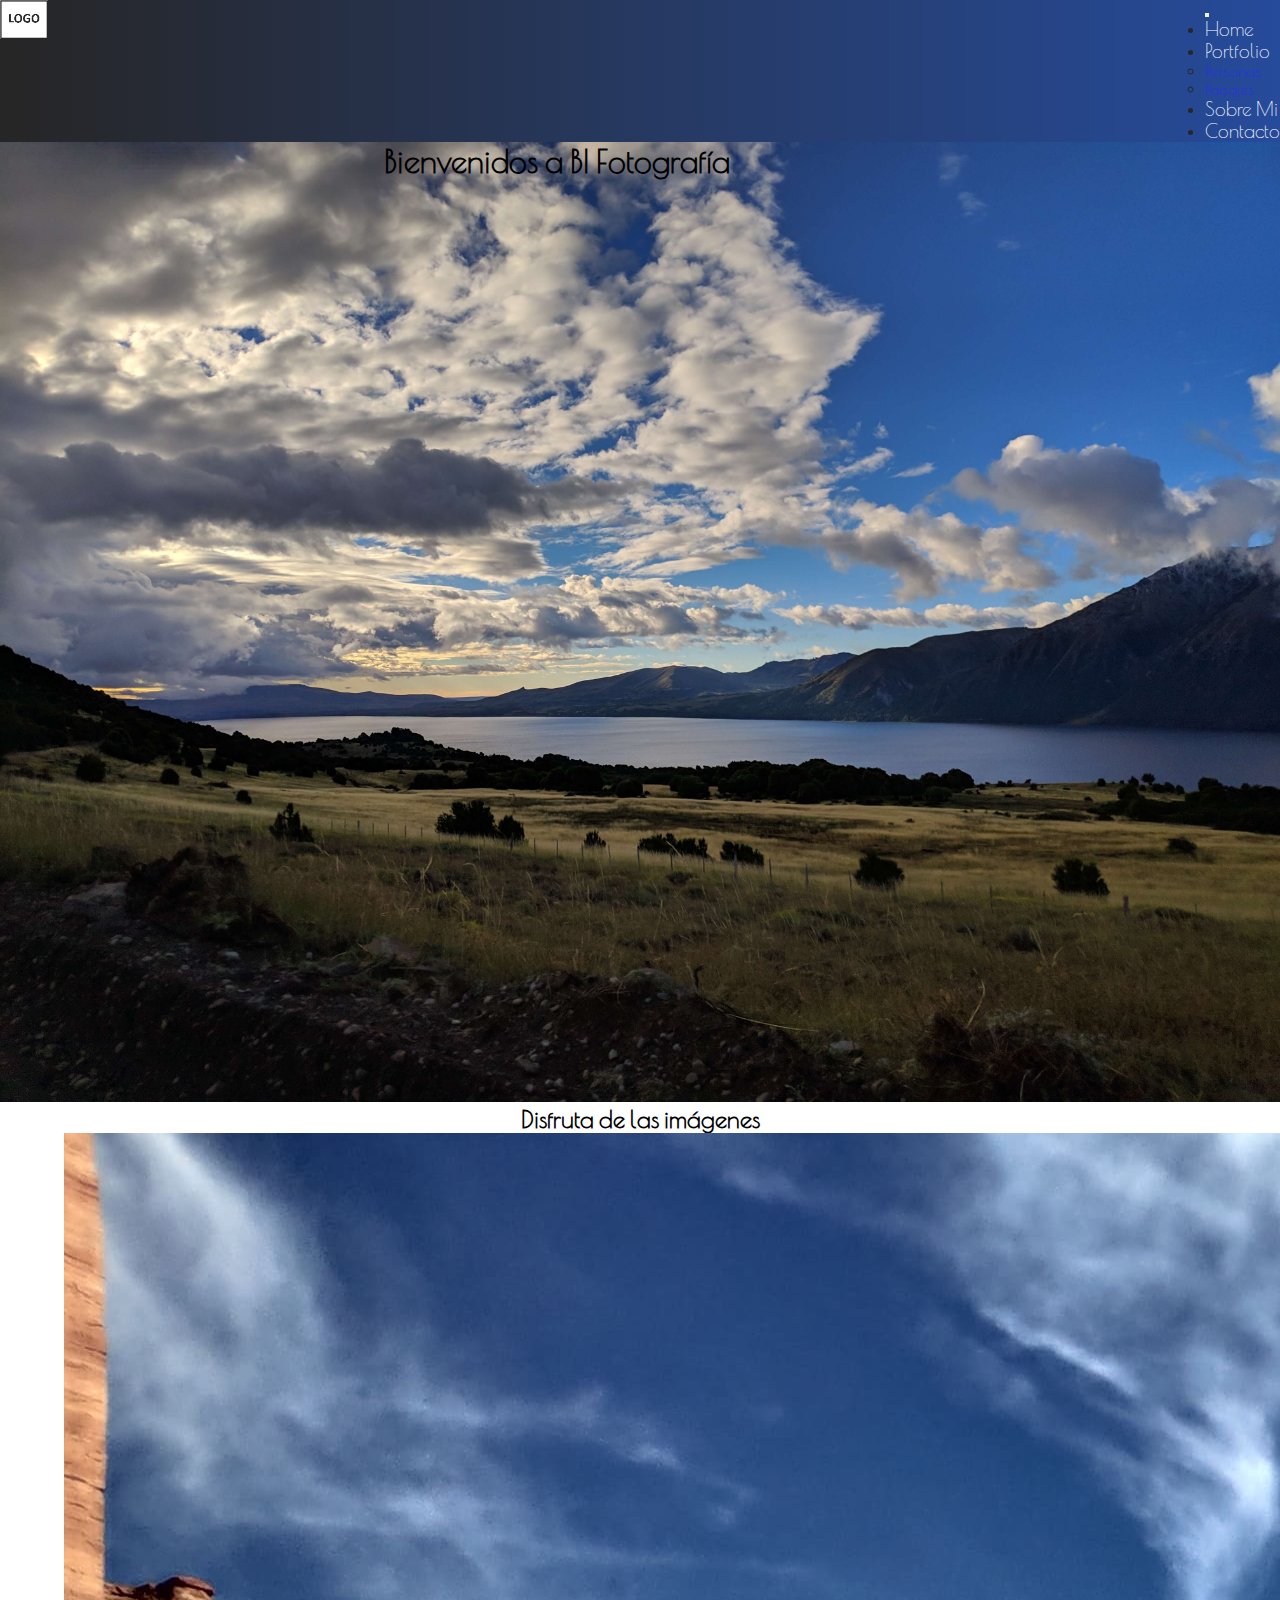
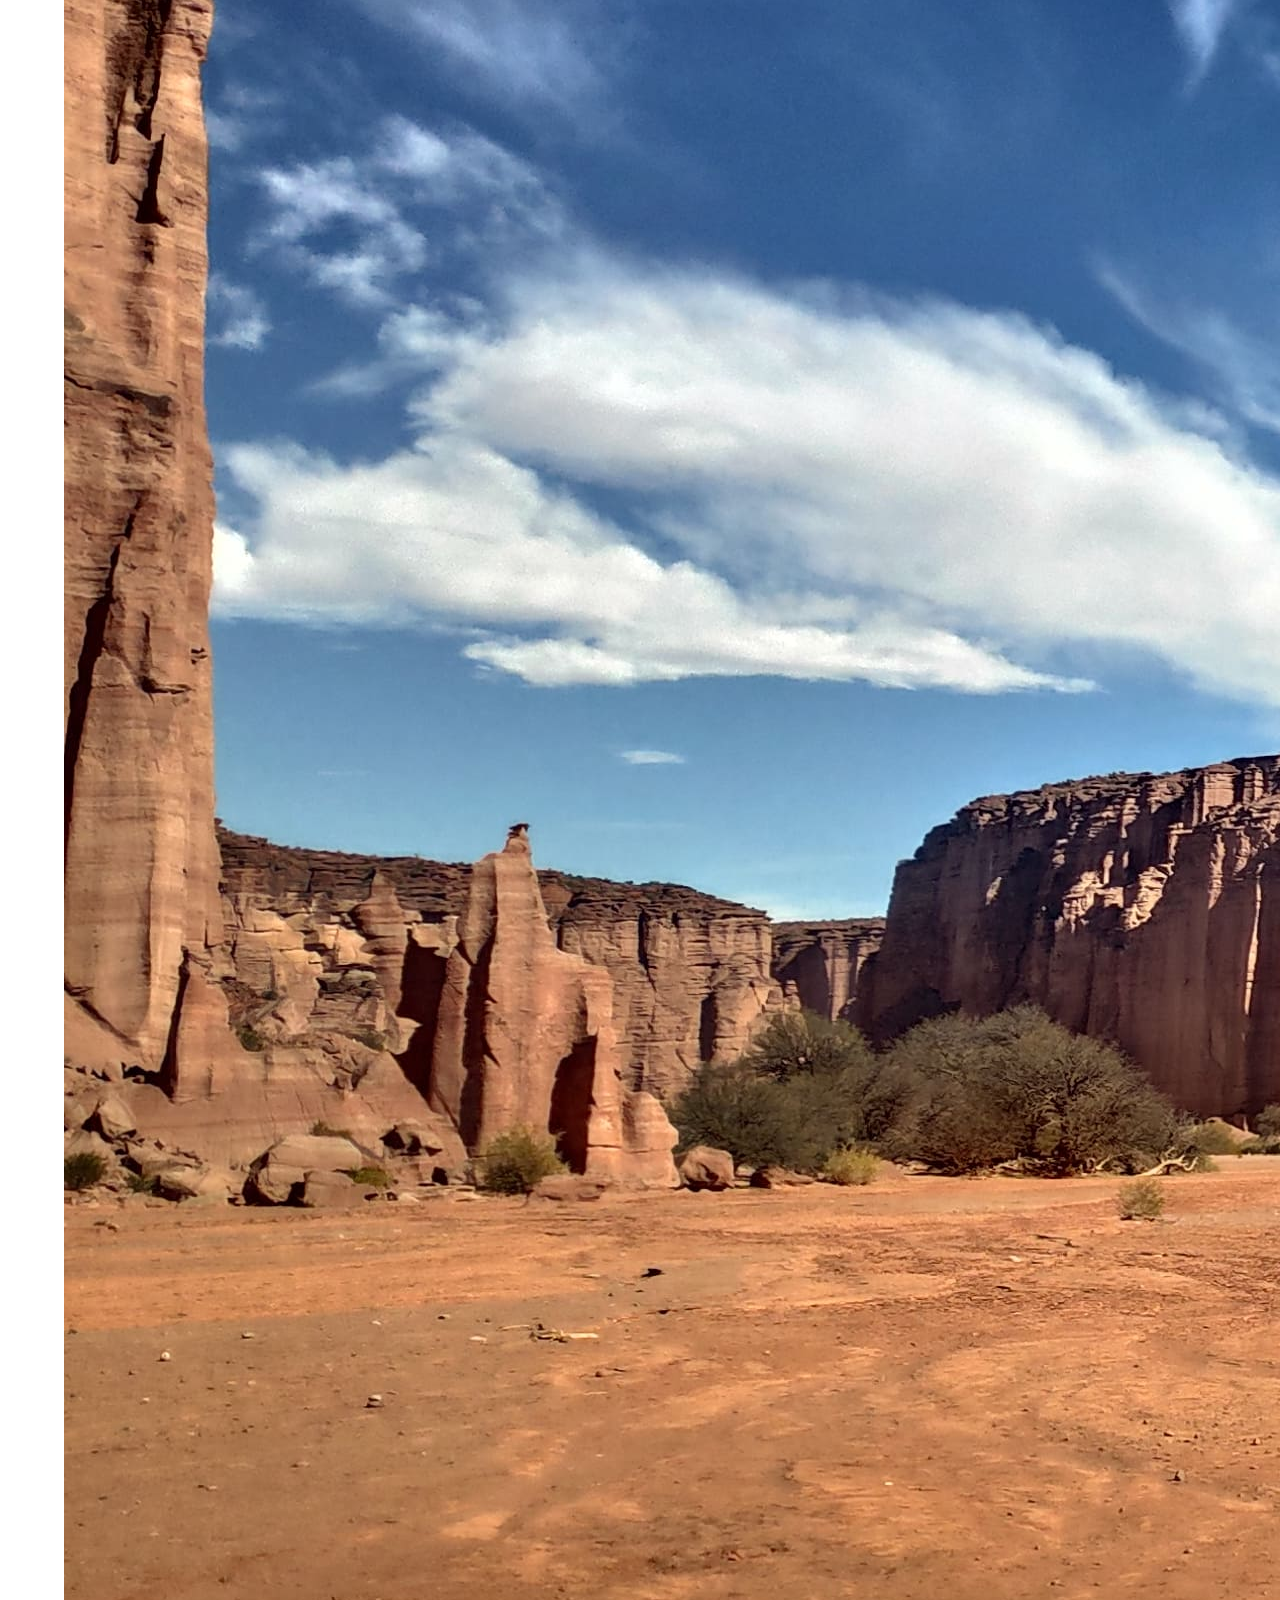
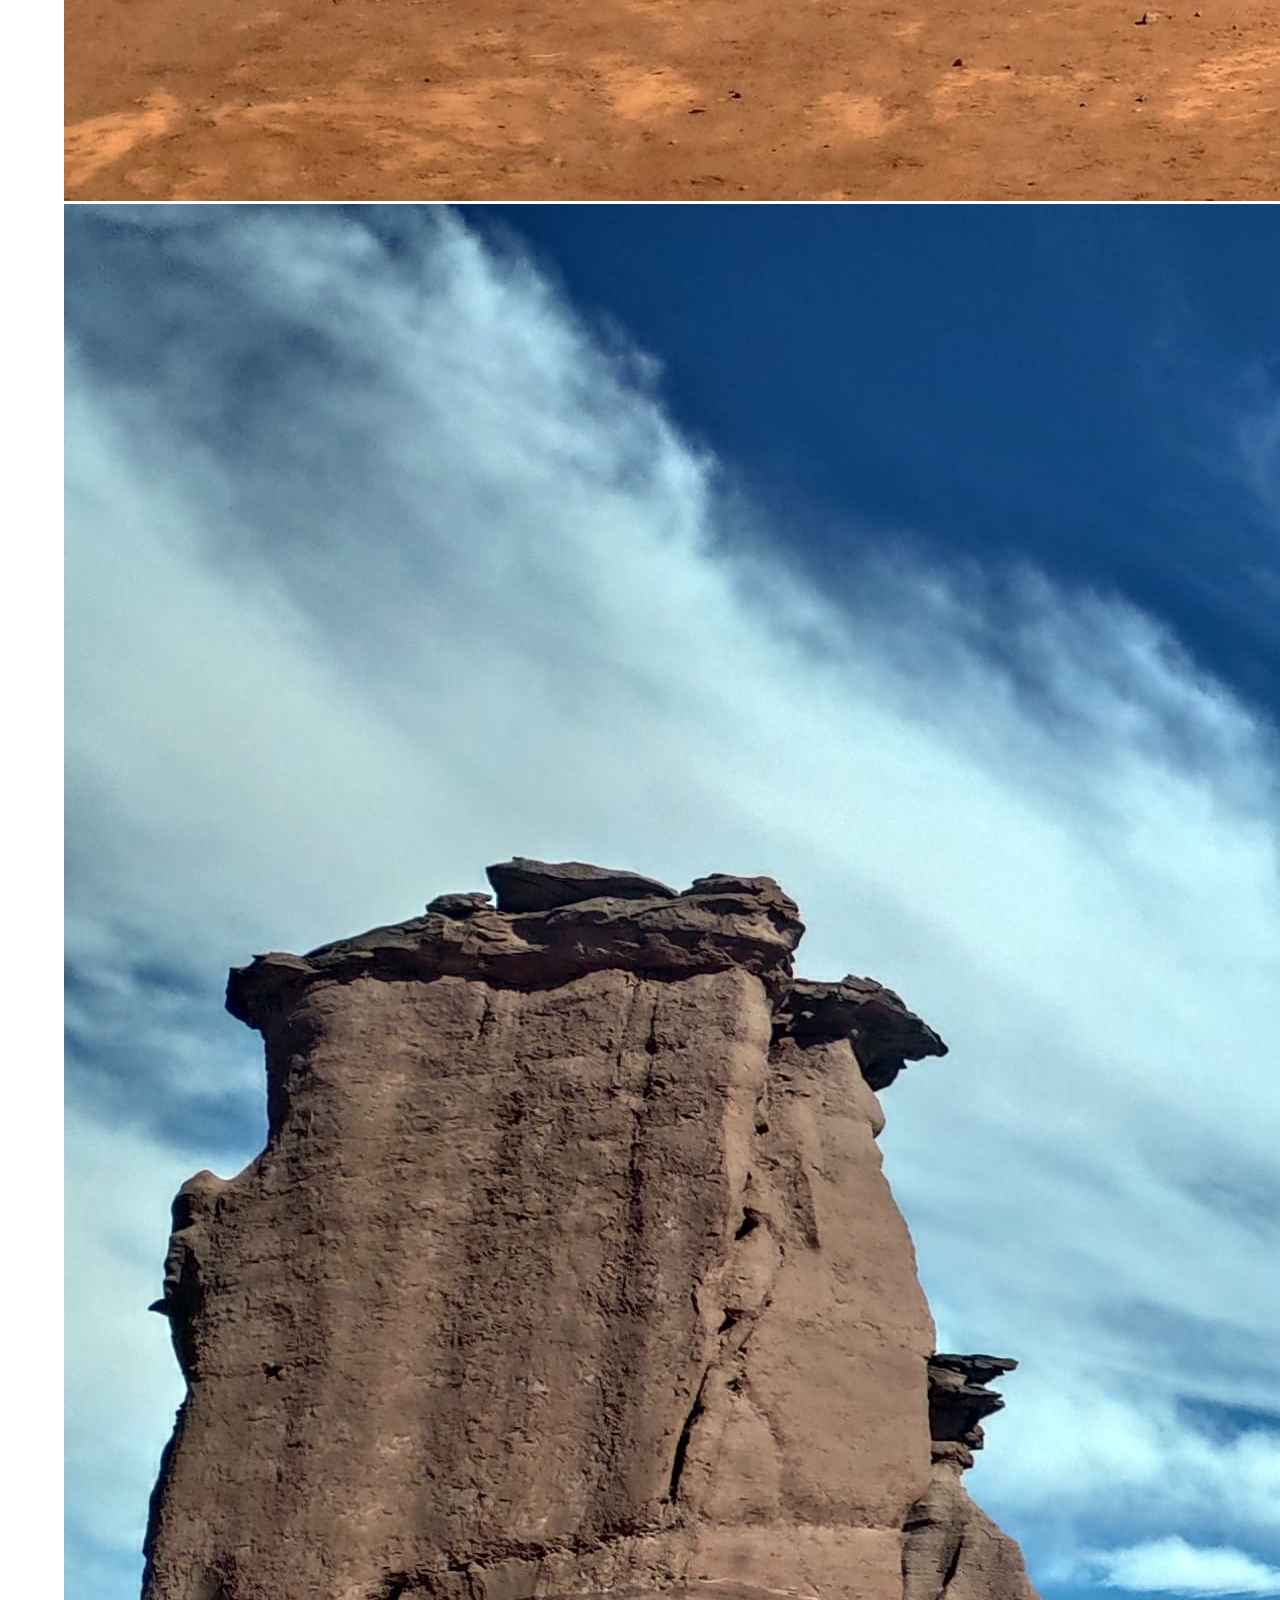
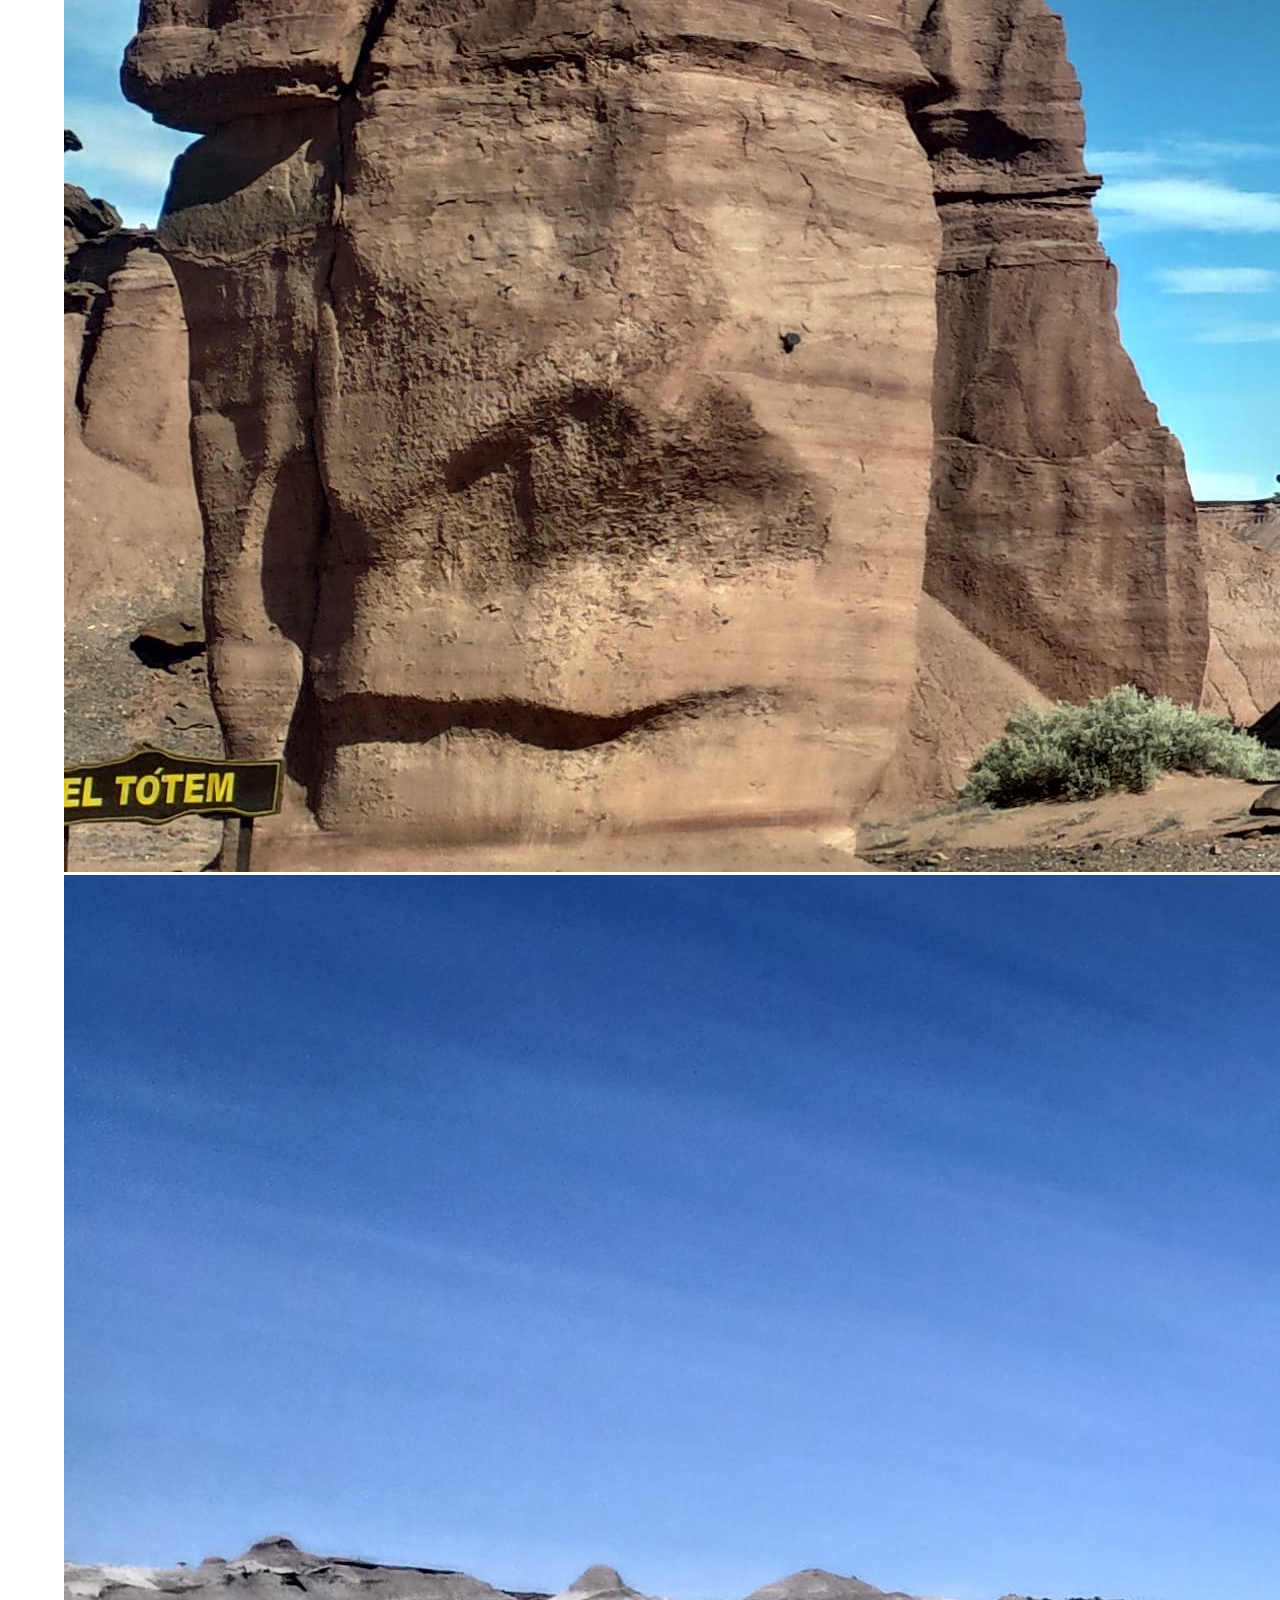
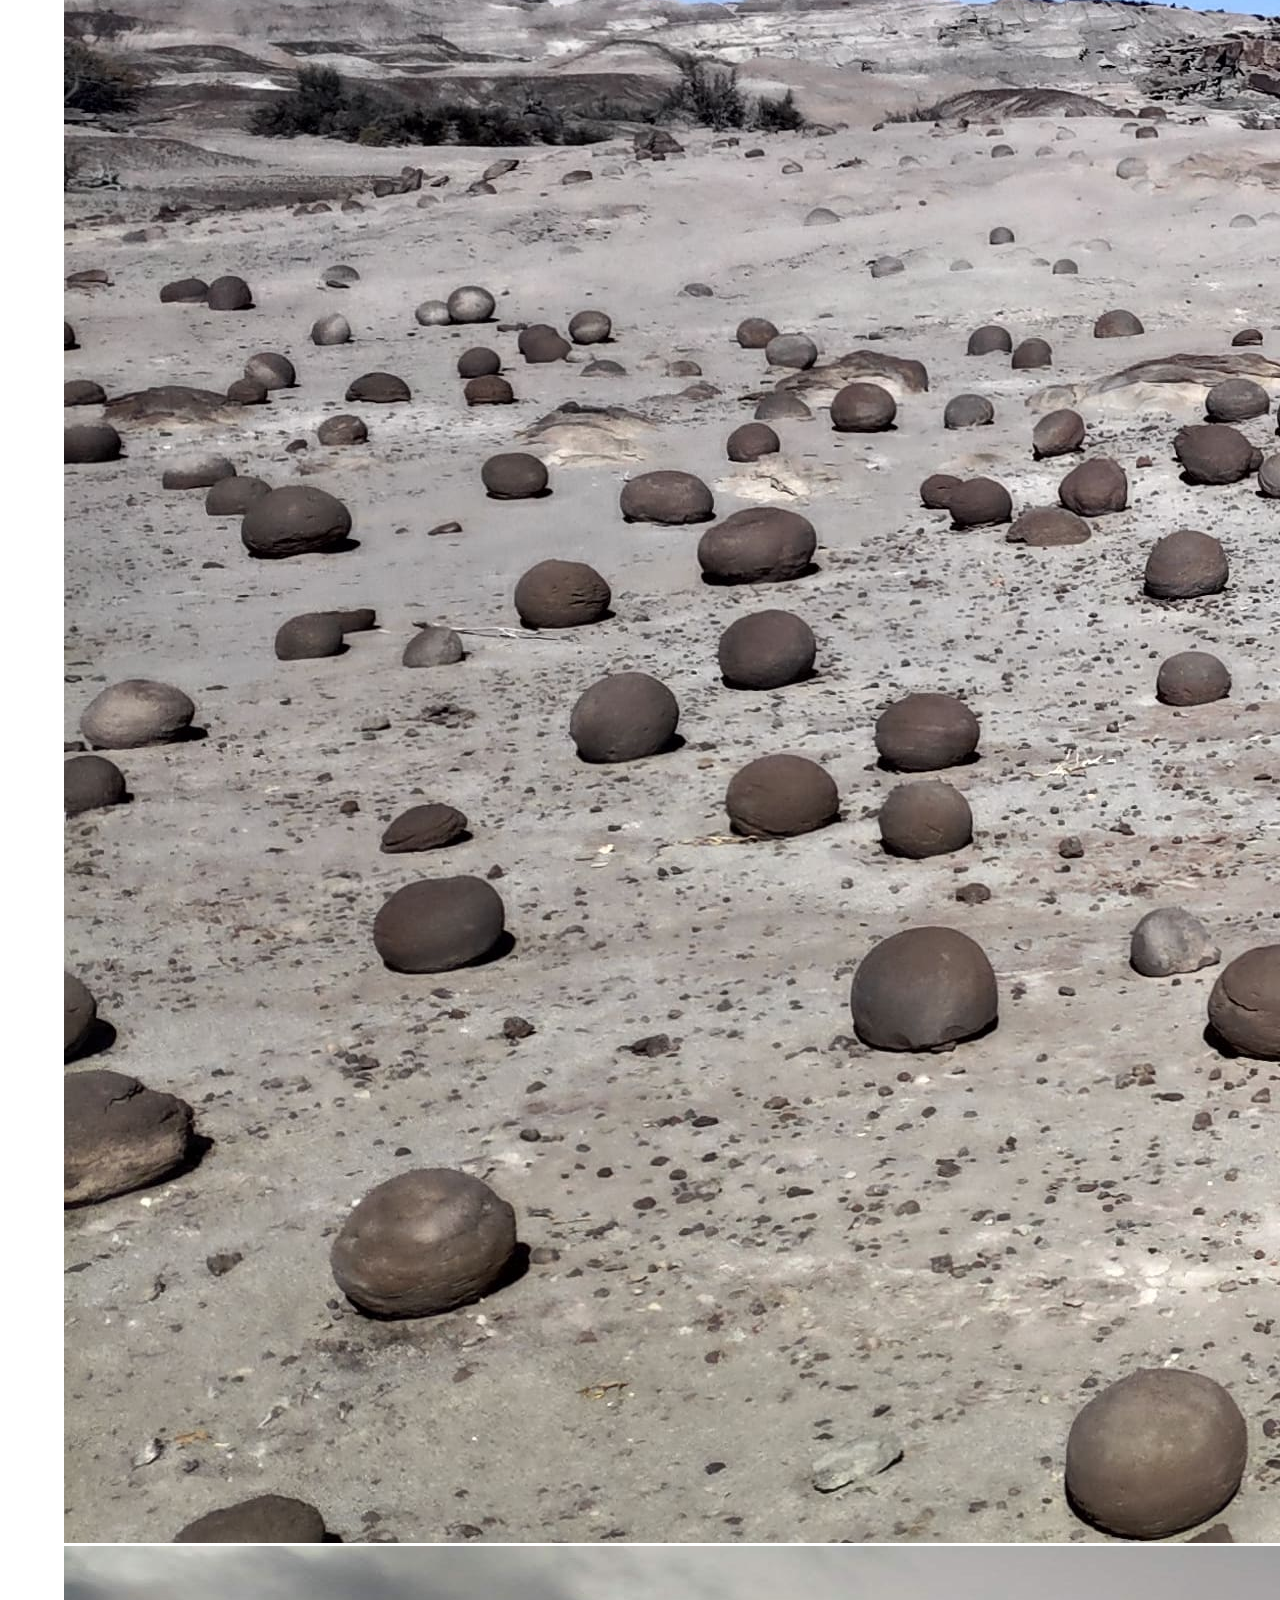
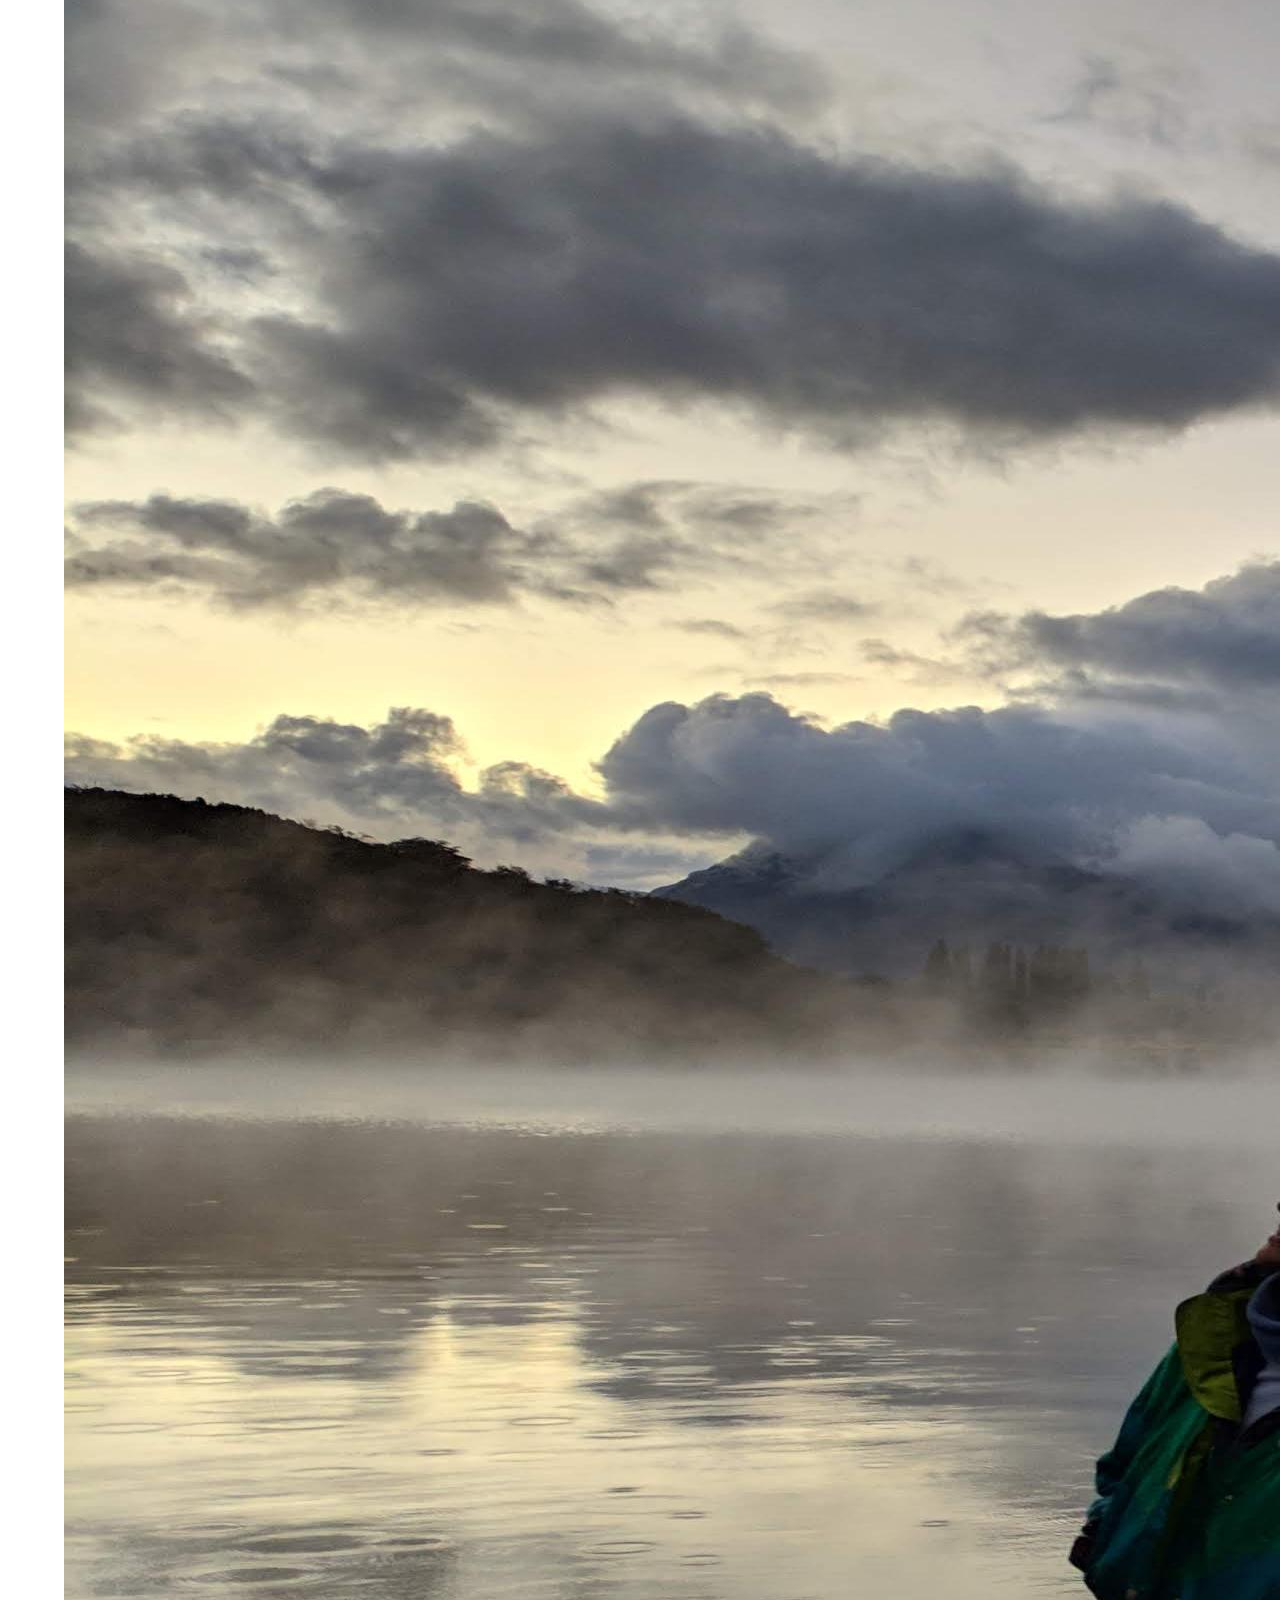
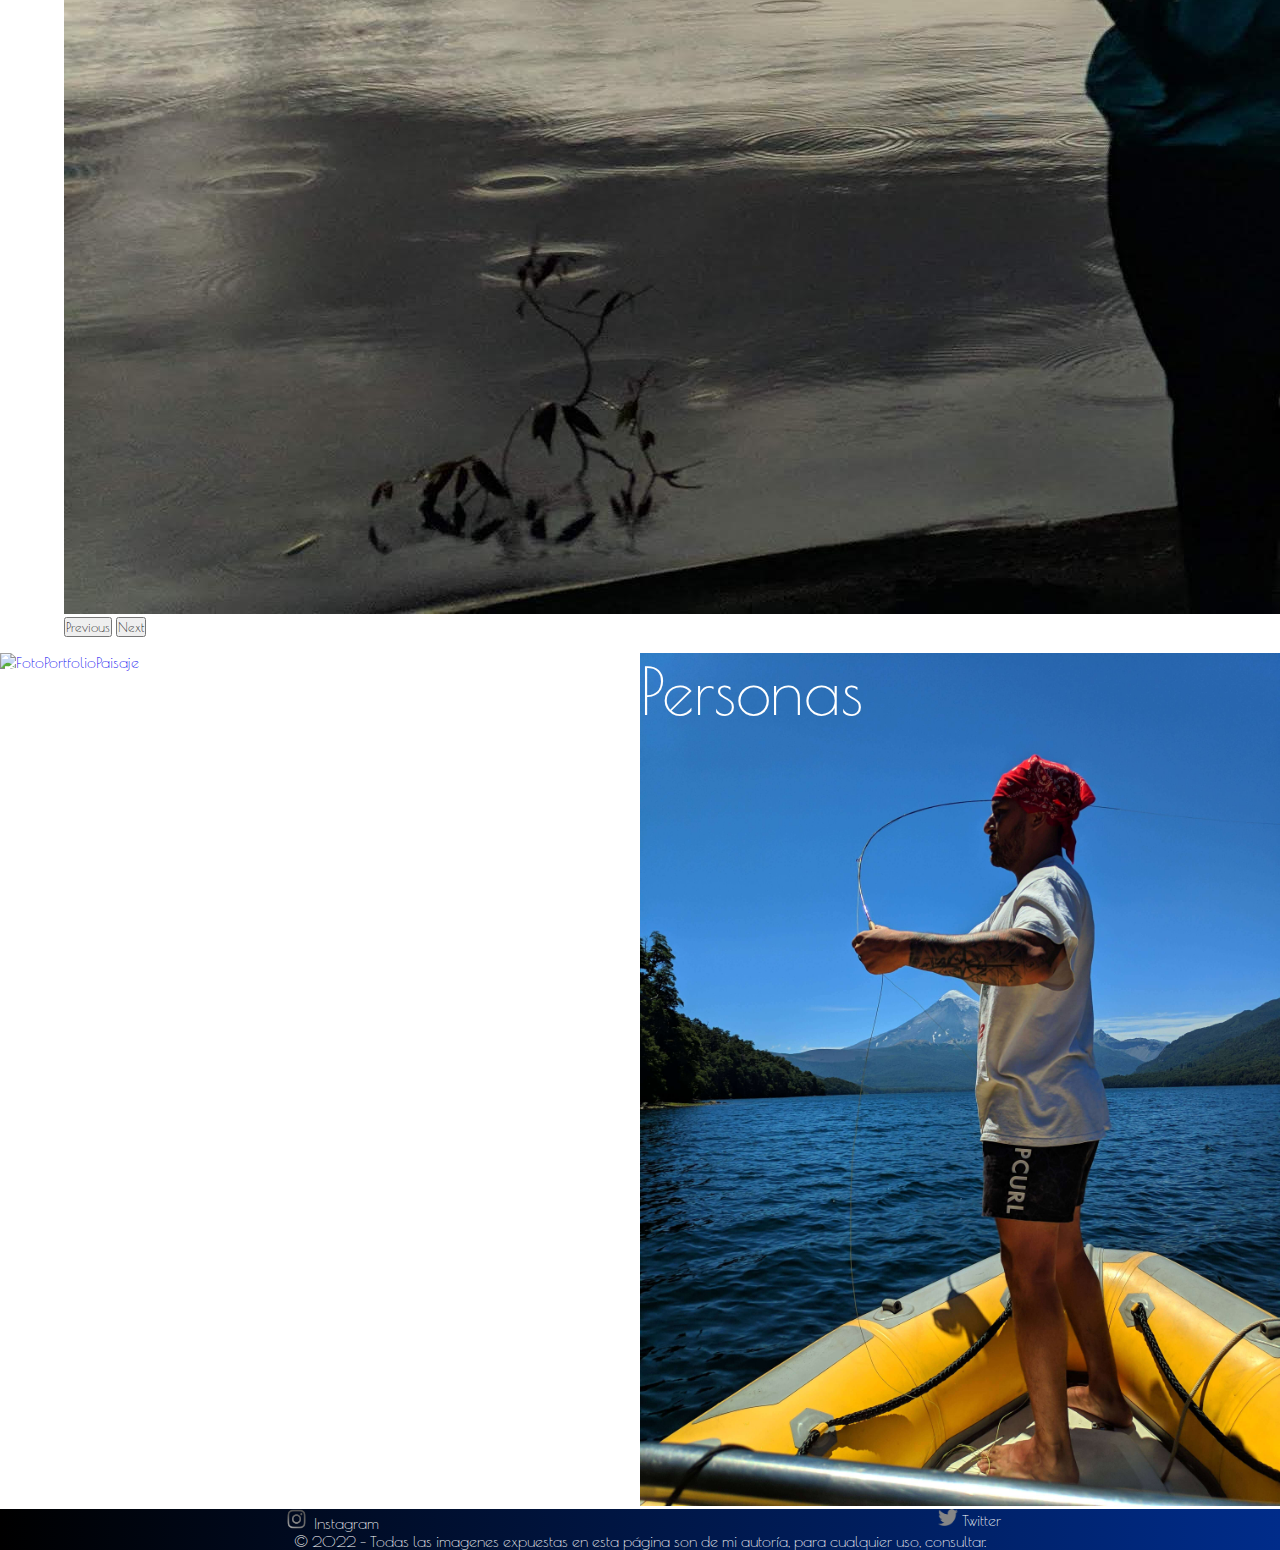
==== index.html @ 775a3bf6 "Corrigiendo index + errores" ====
<!DOCTYPE html>
<html lang="en">
<head>
    <meta charset="UTF-8">
    <meta http-equiv="X-UA-Compatible" content="IE=edge">
    <meta name="viewport" content="width=device-width, initial-scale=1.0">
    <meta name="keyboards" content="fotografía, paisajes, personas, pics">
    <meta name="description" content="Página de fotografía, principalmente de paisajes, de lugares de todo el mundo">
    <title>BI Fotografía</title>
    <link rel="shortcut icon" href="./img/Sin título.jpg" >
    <link rel="stylesheet" href="./scss/main.css">
    <link rel="preconnect" href="https://fonts.googleapis.com">
    <link rel="preconnect" href="https://fonts.gstatic.com" crossorigin>
    <link
      href="https://fonts.googleapis.com/css?family=Poiret+One&display=swap"
      rel="stylesheet"
    />
    <link
    rel="stylesheet"
    href="https://cdnjs.cloudflare.com/ajax/libs/animate.css/4.1.1/animate.min.css"
    />
    
    <link href="https://cdn.jsdelivr.net/npm/bootstrap@5.2.0-beta1/dist/css/bootstrap.min.css" rel="stylesheet" integrity="sha384-0evHe/X+R7YkIZDRvuzKMRqM+OrBnVFBL6DOitfPri4tjfHxaWutUpFmBp4vmVor" crossorigin="anonymous"/>
</head>
<body>
  
    <header class="header">
      <!-- Menu mobile -->
        <div>

            <a href="./index.html"><img src="./img/Sintítulo.jpg" alt="LOGO" width="48" class="logo"></a>
        </div>
        

          <nav class="navbar navbar-expand-lg ">
        <div class="container-fluid">
    
      <button class="navbar-toggler" type="button" data-bs-toggle="collapse" data-bs-target="#navbarNavDropdown" aria-controls="navbarNavDropdown" aria-expanded="false" aria-label="Toggle navigation">
      <span class="navbar-toggler-icon"></span>
    </button>
    <div class="collapse navbar-collapse" id="navbarNavDropdown">
      <ul class="navbar-nav">
        
        <li class="nav-item">
          <a class="navbarra" href="./index.html">Home</a>
        </li>
        <li class="nav-item dropdown">
          <a class="navbarra dropdown-toggle" href="./pages/Portfolio.html" id="navbarDropdownMenuLink" role="button" data-bs-toggle="dropdown" aria-expanded="false">
            Portfolio
          </a>
          <ul class="dropdown-menu" aria-labelledby="navbarDropdownMenuLink">
            <li><a class="dropdown-item" href="./pages/fotos-personas.html">Personas</a></li>
            <li><a class="dropdown-item" href="./pages/fotos-paisajes.html">Paisajes</a></li>
            
          </ul>
        </li>
        <li class="nav-item">
          <a class="navbarra" href="./pages/AboutMe.html">Sobre Mi</a>
        </li>
        <li class="nav-item">
          <a class="navbarra" href="./pages/Contacto.html">Contacto</a>
        </li>
      </ul>
    </div>
  </div>
</nav>
        
    </header>
    <h1 class="text-light ">Bienvenidos a BI Fotografía</h1>
    <section class="Inicio">
        

        <img src="./img/FotoInicio.jpg" alt="FotoInicio"  >
        
    </section>
    <div class="textito">
        <h2>Disfruta de las imágenes</h2>
    </div>
    
  <div class="carrusela">
    <div id="carouselExampleFade" class="carousel slide carousel-fade w-82 mx-auto" data-bs-ride="carousel">

        <div class="carousel-inner">
          <div class="carousel-item active">
            <img src="./img/SanJuan3.jpg" class="d-block w-100 justify-content-center" alt="...">
          </div>
          <div class="carousel-item">
            <img src="./img/SanJuan2.jpg" class="d-block w-100 justify-content-center" alt="...">
          </div>
          <div class="carousel-item">
            <img src="./img/SanJuan4.jpg" class="d-block w-100 justify-content-center" alt="...">
          </div>
          <div class="carousel-item">
            <img src="./img/descarga.jpeg" class="d-block w-100 " alt="...">
          </div>
        </div>
        <button class="carousel-control-prev" type="button" data-bs-target="#carouselExampleFade" data-bs-slide="prev">
          <span class="carousel-control-prev-icon" aria-hidden="true"></span>
          <span class="visually-hidden">Previous</span>
        </button>
        <button class="carousel-control-next" type="button" data-bs-target="#carouselExampleFade" data-bs-slide="next" class="w-50">
          <span class="carousel-control-next-icon" aria-hidden="true"></span>
          <span class="visually-hidden">Next</span>
        </button>
      </div>
      
    </div>
    <div class="grillaResumen">
      <div>
        <a href="./pages/fotos-paisajes.html"><p>Paisajes</p></a>
        <a href="./pages/fotos-paisajes.html" class="fotito"><img src="../img/Miami.jpg" alt="FotoPortfolioPaisaje"></a>
      </div>
      <div>
        <a href="./pages/fotos-paisajes.html"><p>Personas</p></a>
        <a href="./pages/fotos-personas.html" class="fotito"><img src="../img/Chicos2.jpg" alt="FotoPortfolioPersona"></a>
      </div>
      
    </div>
  
    <footer class="Footer">
    
        
        <div class="FooterLink">
            <div class="Links">
                
                <a href="https://www.instagram.com/bruno.iglesias13/" target="_blank"><img src="./img/Instagram-Icon.png" alt="LogoInstagram" width="35px" class="fotosLinks">Instagram</a>
            </div>
            <div class="Links">
                <a href="https://twitter.com/BrunooIglesias" target="_blank"><img src="./img//Twitter-logo.svg.png" alt="LogoTwitter" width="20px" class="fotosLinks"> Twitter</a>
            </div>
        </div>
        
        
        <p class="FooterTexto">&copy; 2022 - Todas las imagenes expuestas en esta página son de mi autoría, para cualquier uso, consultar.</p>    
    </footer>
    <script src="https://cdn.jsdelivr.net/npm/bootstrap@5.2.0-beta1/dist/js/bootstrap.bundle.min.js" integrity="sha384-pprn3073KE6tl6bjs2QrFaJGz5/SUsLqktiwsUTF55Jfv3qYSDhgCecCxMW52nD2" crossorigin="anonymous"></script>
</body>
    
</html>
---- scss/main.css ----
* {
  margin: 0;
  padding: 0;
  box-sizing: 0;
  font-family: "Poiret One", cursive;
  text-decoration: none;
}

/* $colorPrincipal:linear-gradient(90deg, black, rgb(0, 44, 138));
$colorSecundario:linear-gradient(90deg,  rgb(155, 23, 155),black); */
h1 {
  position: absolute;
  margin-left: 30%;
  margin-right: 30%;
  vertical-align: auto;
  text-align: center;
}

.textito {
  display: flex;
  justify-content: center;
  align-items: center;
}

section img {
  width: 99.99%;
}

.header {
  display: flex;
  position: -webkit-sticky;
  position: sticky;
  top: 0.1px;
  background: linear-gradient(90deg, black, rgb(0, 44, 138));
  z-index: 2;
  left: 33%;
  opacity: 85%;
  justify-content: space-between;
}
.header .logo {
  left: 0;
}
.header .navbar-nav {
  gap: 10px;
}
.header .navbar-nav .navbarra {
  color: white;
  list-style: none;
  text-decoration: none;
  font-size: 1.2em;
}
.header .navbar-nav .navbarra:hover {
  color: black;
}

.textosFotos {
  height: auto;
  font-family: "Poiret One", cursive;
  display: flex;
  padding: 10px;
  gap: 10px;
  text-decoration: none;
  flex-flow: column wrap;
  justify-content: center;
  align-items: center;
  align-content: center;
  color: black;
}
.textosFotos img {
  width: 40vh;
}
.textosFotos img:hover {
  border: 2px solid rgb(2, 248, 248);
}
.textosFotos a {
  text-decoration: none;
  font-size: 1em;
}
.textosFotos a:hover {
  color: red;
}

.Inicio {
  height: 95%;
}

.fotos {
  height: auto;
  filter: grayscale(1);
  border: 2px solid rgb(81, 206, 255);
  transition: all 0.5s;
}
.fotos:hover {
  filter: none;
}

.fotos img {
  width: 100%;
  height: 100%;
  -o-object-fit: cover;
     object-fit: cover;
}

.GrillaFotos {
  display: grid;
  justify-content: center;
  align-items: center;
  gap: 0.1vh;
  grid-template-columns: repeat(4, 1fr);
}

.yo {
  color: black;
}

.Personas {
  display: grid;
  grid-template-columns: repeat(5, auto);
}

.form {
  height: 100vh;
}
.form .Contacto {
  height: 100vh;
  background-image: url(../img/FotoFin.jpg);
  font-family: "Poiret One", cursive;
  text-align: center;
  align-items: center;
  justify-content: center;
  display: block;
  background-size: cover;
  color: white;
}

.carrusela {
  width: 90%;
  margin: 0 auto;
}

.grillaResumen {
  display: grid;
  grid-template-columns: repeat(2, 1fr);
}
.grillaResumen .fotito img {
  margin-top: 1rem;
  width: 100%;
}
.grillaResumen p {
  color: white;
  display: flex;
  position: absolute;
  margin-top: 1rem;
  justify-content: center;
  font-size: 5vw;
}

.variaciones, .Footer a, .Footer {
  background: linear-gradient(90deg, black, rgb(0, 44, 138));
  justify-content: space-evenly;
  list-style: none;
  text-align: center;
  text-decoration: none;
  background-color: transparent;
  color: white;
}

.Footer a {
  background: transparent;
}
.FooterLink {
  display: flex;
  justify-content: space-around;
  text-align: center;
}
.FooterLink .Links {
  color: white;
}
.FooterLink .Links:hover {
  box-shadow: 0 0 20px 0px rgba(0, 0, 0, 0.39);
  outline: 0;
}
.Footer .fotosLinks {
  filter: grayscale(1);
}
.FooterTexto {
  margin-bottom: 0;
}

@media (min-width: 768px) and (max-width: 1023px) {
  .header {
    display: flex;
    flex-direction: column;
    justify-content: center;
    align-items: center;
    background: linear-gradient(90deg, rgb(155, 23, 155), black);
  }

  .fotos {
    display: grid;
  }

  .GrillaFotos {
    display: grid;
    justify-content: center;
    align-items: center;
    gap: 0.1vh;
    grid-template-columns: repeat(2, auto);
  }

  .Personas {
    display: grid;
    grid-template-columns: repeat(2, auto);
  }
}
@media (max-width: 767px) {
  .header {
    display: flex;
    flex-direction: column;
    justify-content: center;
    align-items: center;
  }

  a:hover {
    color: black;
  }

  .GrillaFotos {
    display: grid;
    justify-content: center;
    align-items: center;
    gap: 0.1vh;
    grid-template-columns: repeat(2, auto);
  }

  .Personas {
    display: grid;
    grid-template-columns: repeat(2, auto);
  }
}/*# sourceMappingURL=main.css.map */
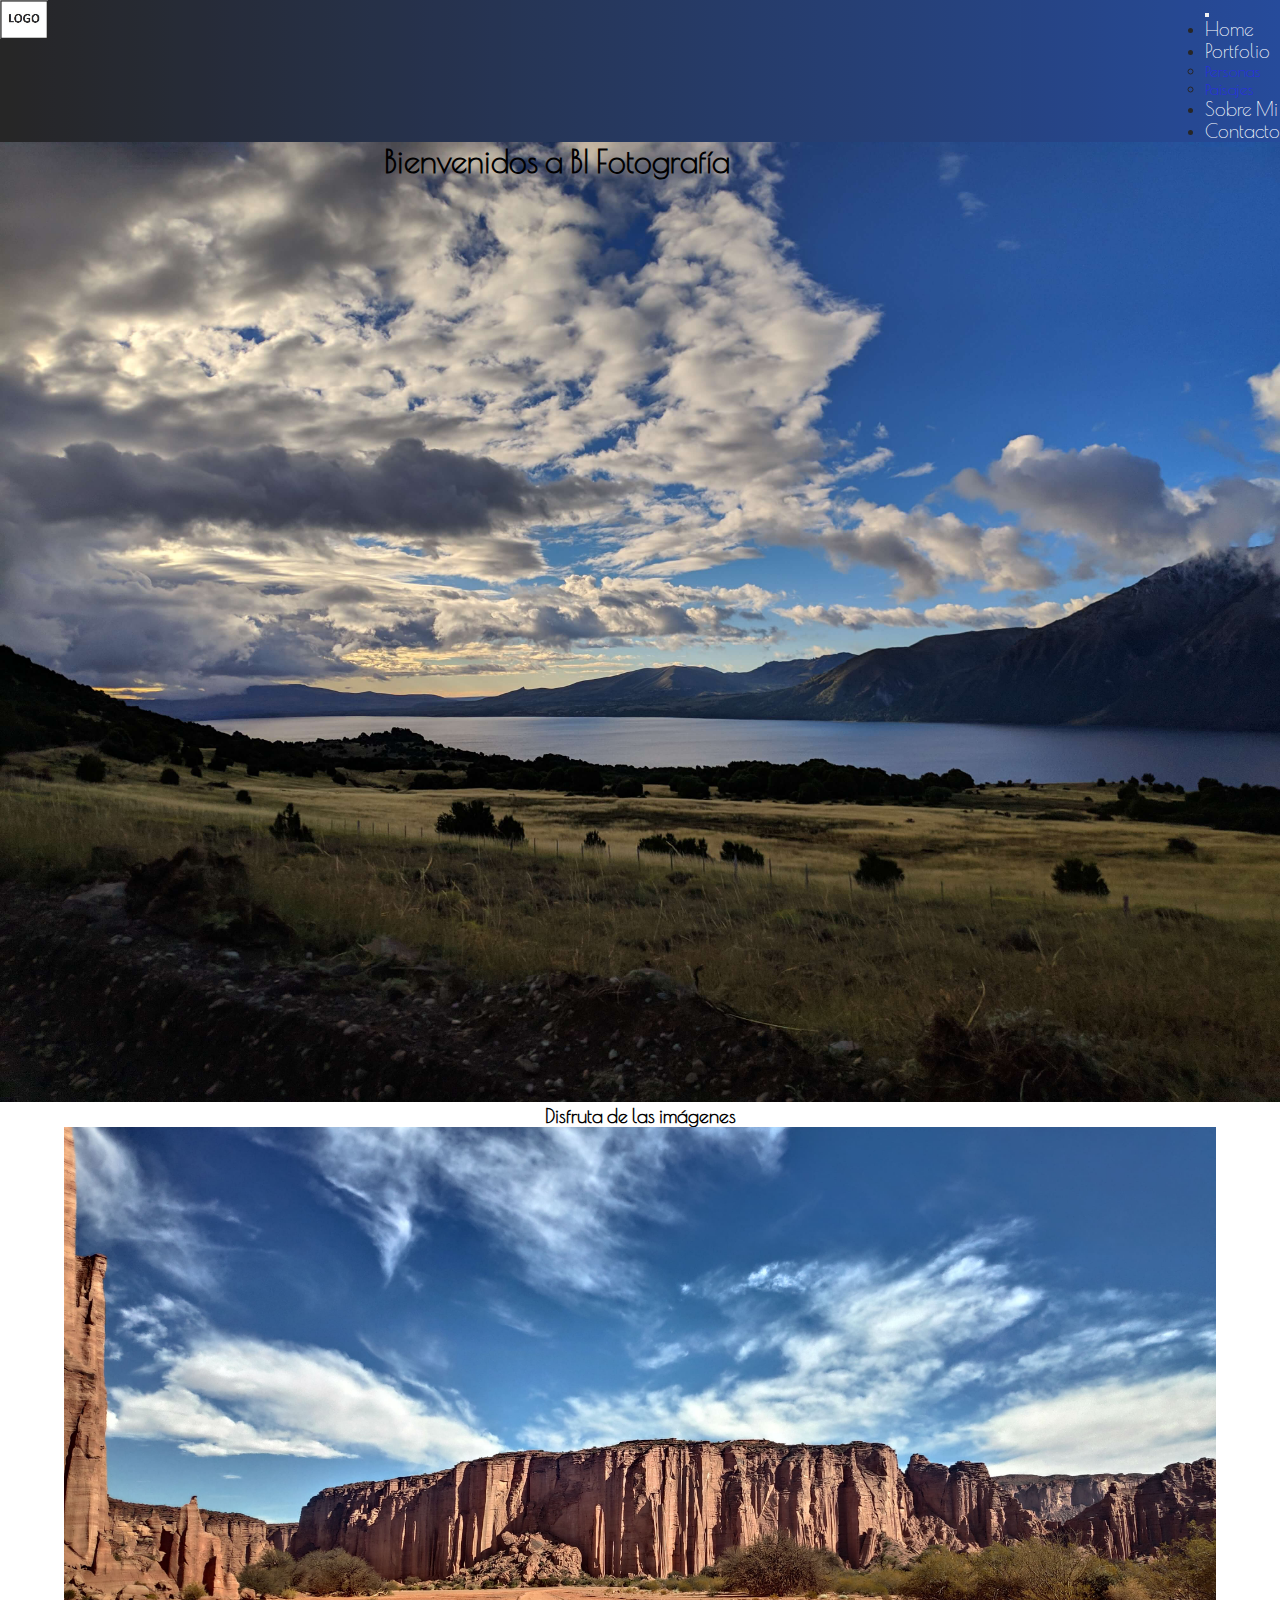
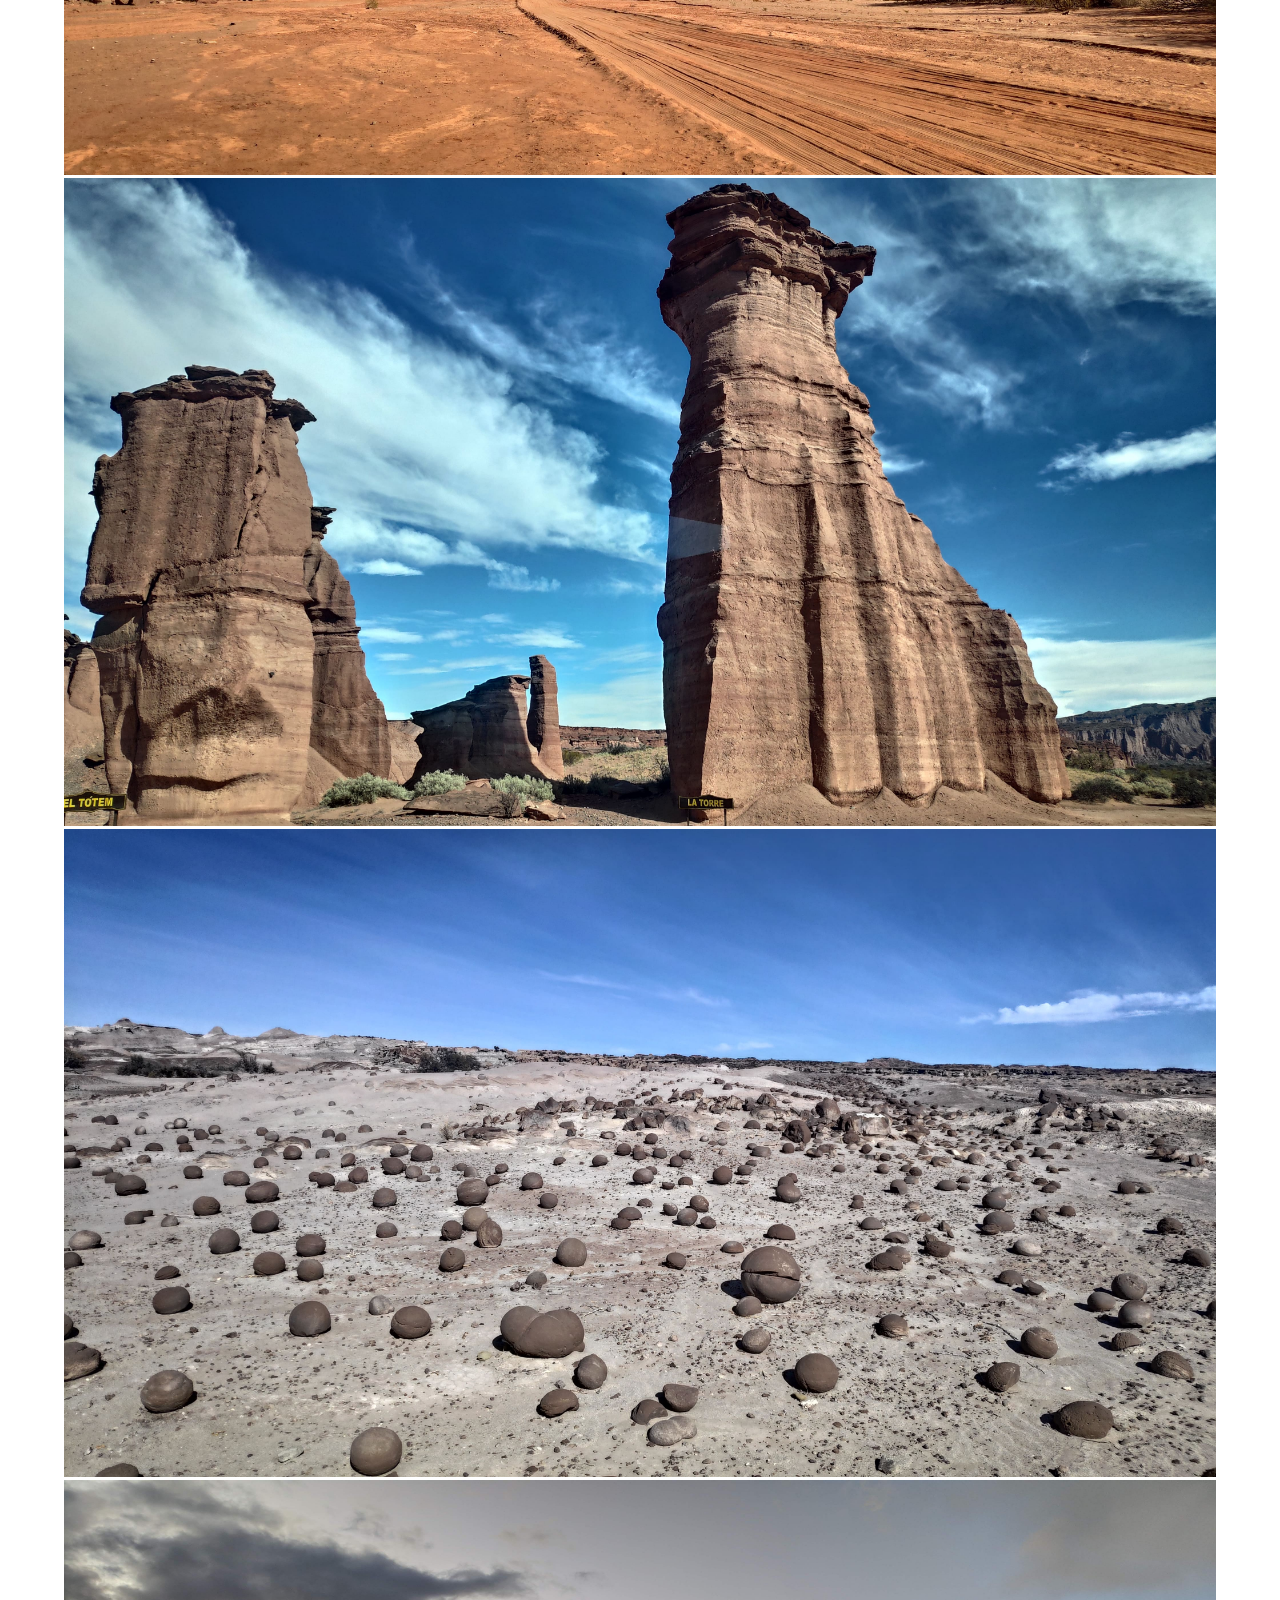
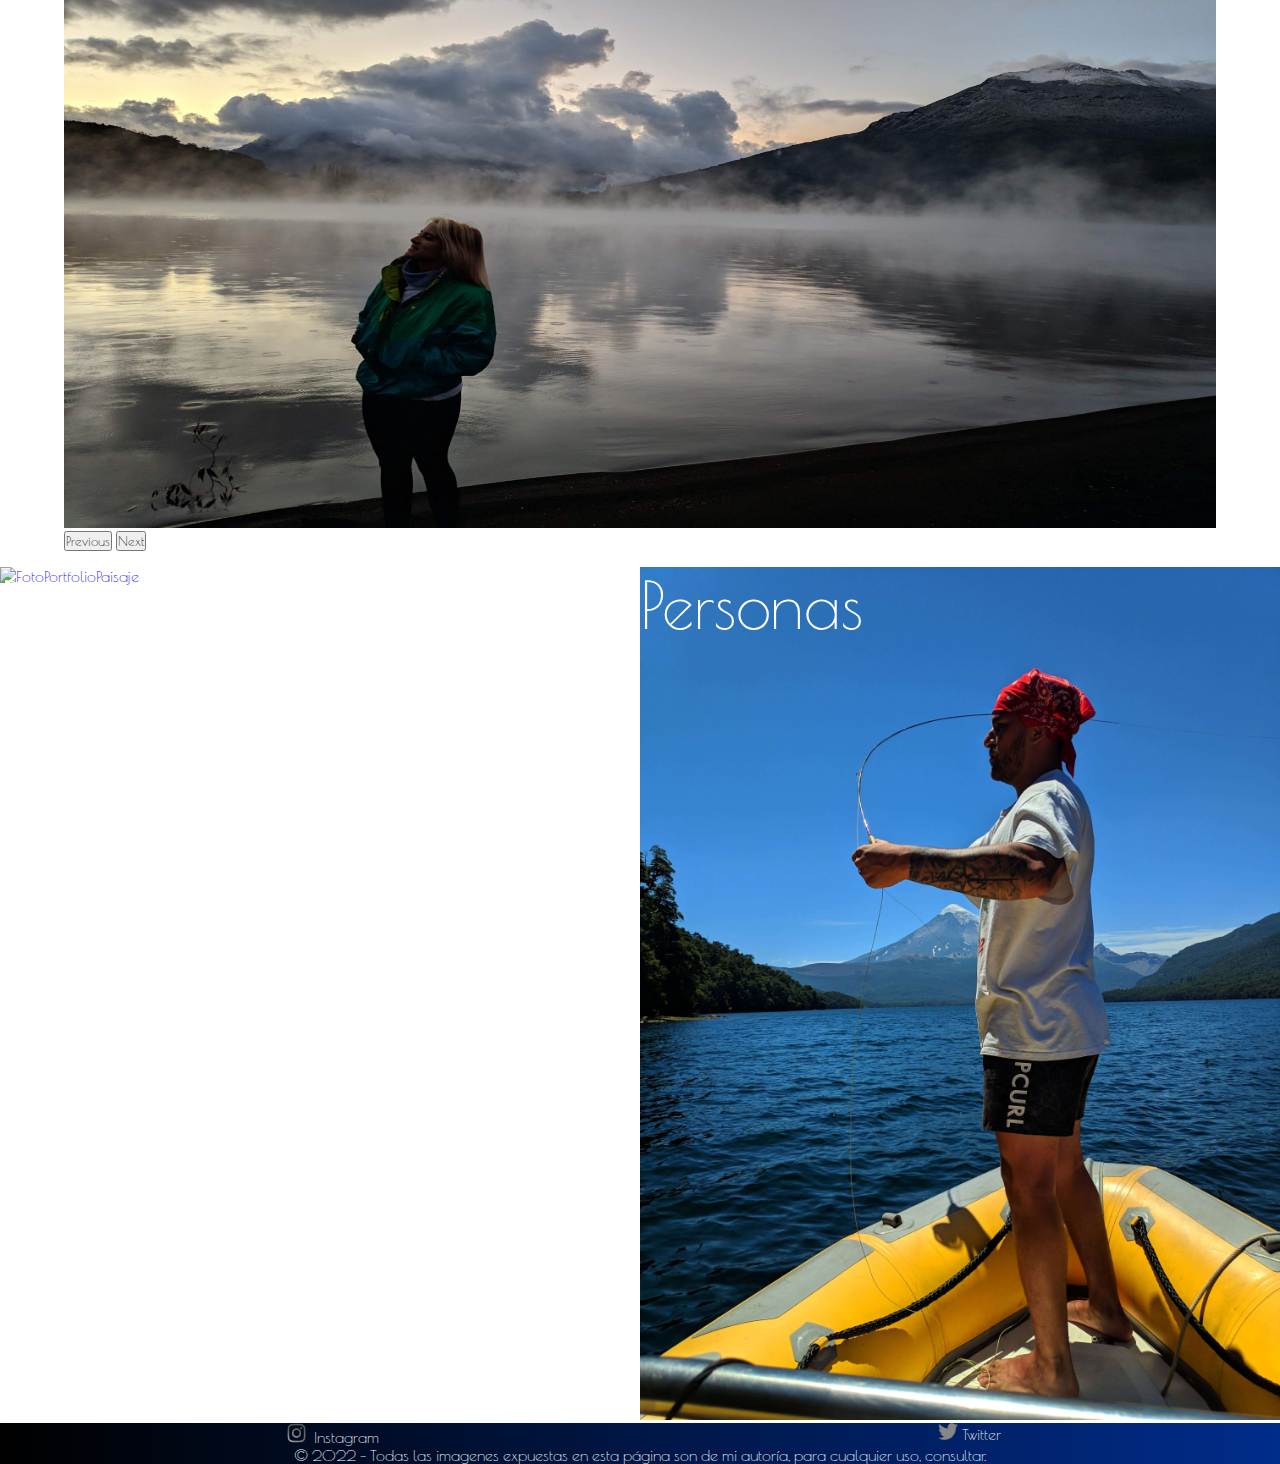
==== commit 03aa6224: "Terminando Proyecto" ====
--- a/index.html
+++ b/index.html
@@ -4,13 +4,14 @@
     <meta charset="UTF-8">
     <meta http-equiv="X-UA-Compatible" content="IE=edge">
     <meta name="viewport" content="width=device-width, initial-scale=1.0">
-    <meta name="keyboards" content="fotografía, paisajes, personas, pics">
+    <meta name="keywords" content="fotografía, paisajes, personas, pics">
     <meta name="description" content="Página de fotografía, principalmente de paisajes, de lugares de todo el mundo">
     <title>BI Fotografía</title>
     <link rel="shortcut icon" href="./img/Sin título.jpg" >
     <link rel="stylesheet" href="./scss/main.css">
     <link rel="preconnect" href="https://fonts.googleapis.com">
     <link rel="preconnect" href="https://fonts.gstatic.com" crossorigin>
+   
     <link
       href="https://fonts.googleapis.com/css?family=Poiret+One&display=swap"
       rel="stylesheet"
@@ -25,7 +26,7 @@
 <body>
   
     <header class="header">
-      <!-- Menu mobile -->
+
         <div>
 
             <a href="./index.html"><img src="./img/Sintítulo.jpg" alt="LOGO" width="48" class="logo"></a>
@@ -78,20 +79,20 @@
     </div>
     
   <div class="carrusela">
-    <div id="carouselExampleFade" class="carousel slide carousel-fade w-82 mx-auto" data-bs-ride="carousel">
+    <div id="carouselExampleFade" class="carousel slide carousel-fade " data-bs-ride="carousel">
 
         <div class="carousel-inner">
           <div class="carousel-item active">
-            <img src="./img/SanJuan3.jpg" class="d-block w-100 justify-content-center" alt="...">
+            <img src="./img/SanJuan3.jpg" class="FotosCarrusel" alt="Foto Carrusel 1"> <!-- w-100 justify-content-center -->
           </div>
           <div class="carousel-item">
-            <img src="./img/SanJuan2.jpg" class="d-block w-100 justify-content-center" alt="...">
+            <img src="./img/SanJuan2.jpg" class="FotosCarrusel" alt="Foto Carrusel 2">
           </div>
           <div class="carousel-item">
-            <img src="./img/SanJuan4.jpg" class="d-block w-100 justify-content-center" alt="...">
+            <img src="./img/SanJuan4.jpg" class="FotosCarrusel" alt="Foto Carrusel 3">
           </div>
           <div class="carousel-item">
-            <img src="./img/descarga.jpeg" class="d-block w-100 " alt="...">
+            <img src="./img/descarga.jpeg" class="FotosCarrusel" alt="Foto Carrusel 4">
           </div>
         </div>
         <button class="carousel-control-prev" type="button" data-bs-target="#carouselExampleFade" data-bs-slide="prev">
@@ -107,12 +108,12 @@
     </div>
     <div class="grillaResumen">
       <div>
-        <a href="./pages/fotos-paisajes.html"><p>Paisajes</p></a>
-        <a href="./pages/fotos-paisajes.html" class="fotito"><img src="../img/Miami.jpg" alt="FotoPortfolioPaisaje"></a>
+        <a href="./pages/fotos-paisajes.html" class="textofoto"><p>Paisajes</p></a>
+        <a href="./pages/fotos-paisajes.html" class="fotito"><img src="./img/Miami.jpg" alt="FotoPortfolioPaisaje"></a>
       </div>
       <div>
-        <a href="./pages/fotos-paisajes.html"><p>Personas</p></a>
-        <a href="./pages/fotos-personas.html" class="fotito"><img src="../img/Chicos2.jpg" alt="FotoPortfolioPersona"></a>
+        <a href="./pages/fotos-paisajes.html" class="textofoto"><p>Personas</p></a>
+        <a href="./pages/fotos-personas.html" class="fotito"><img src="./img/Chicos2.jpg" alt="FotoPortfolioPersona"></a>
       </div>
       
     </div>
--- a/scss/main.css
+++ b/scss/main.css
@@ -6,8 +6,6 @@
   text-decoration: none;
 }
 
-/* $colorPrincipal:linear-gradient(90deg, black, rgb(0, 44, 138));
-$colorSecundario:linear-gradient(90deg,  rgb(155, 23, 155),black); */
 h1 {
   position: absolute;
   margin-left: 30%;
@@ -20,6 +18,7 @@
   display: flex;
   justify-content: center;
   align-items: center;
+  font-size: 1vw;
 }
 
 section img {
@@ -66,6 +65,13 @@
   align-content: center;
   color: black;
 }
+.textosFotos .Personas {
+  display: grid;
+  grid-template-columns: repeat(5, auto);
+}
+.textosFotos .Personas img:hover {
+  border: none;
+}
 .textosFotos img {
   width: 40vh;
 }
@@ -78,6 +84,21 @@
 }
 .textosFotos a:hover {
   color: red;
+}
+.textosFotos .FotoYo {
+  width: 45vh;
+}
+.textosFotos .FotoYo:hover {
+  border: 0;
+}
+.textosFotos .yo {
+  color: black;
+  font-weight: bold;
+  width: 80%;
+}
+.textosFotos .titulos {
+  color: black;
+  font-weight: bold;
 }
 
 .Inicio {
@@ -109,22 +130,12 @@
   grid-template-columns: repeat(4, 1fr);
 }
 
-.yo {
-  color: black;
-}
-
-.Personas {
-  display: grid;
-  grid-template-columns: repeat(5, auto);
-}
-
 .form {
   height: 100vh;
 }
 .form .Contacto {
   height: 100vh;
   background-image: url(../img/FotoFin.jpg);
-  font-family: "Poiret One", cursive;
   text-align: center;
   align-items: center;
   justify-content: center;
@@ -137,6 +148,10 @@
   width: 90%;
   margin: 0 auto;
 }
+.carrusela .FotosCarrusel {
+  justify-content: center;
+  width: 100%;
+}
 
 .grillaResumen {
   display: grid;
@@ -153,6 +168,28 @@
   margin-top: 1rem;
   justify-content: center;
   font-size: 5vw;
+}
+.grillaResumen .textofoto {
+  text-decoration: none;
+}
+
+.GoUp {
+  position: -webkit-sticky;
+  position: sticky;
+  /* margin: auto; */
+  bottom: 5%;
+  left: 92%;
+  z-index: 99;
+  border: none;
+  outline: none;
+  background-color: lightgray;
+  color: #001f60;
+  cursor: pointer;
+  padding: 15px;
+  border-radius: 30px;
+}
+.GoUpImg {
+  width: 3%;
 }
 
 .variaciones, .Footer a, .Footer {
@@ -195,11 +232,12 @@
     align-items: center;
     background: linear-gradient(90deg, rgb(155, 23, 155), black);
   }
-
   .fotos {
     display: grid;
   }
-
+  .fotos:hover {
+    filter: none;
+  }
   .GrillaFotos {
     display: grid;
     justify-content: center;
@@ -207,10 +245,27 @@
     gap: 0.1vh;
     grid-template-columns: repeat(2, auto);
   }
-
   .Personas {
     display: grid;
     grid-template-columns: repeat(2, auto);
+  }
+  .grillaResumen {
+    display: grid;
+    grid-template-columns: repeat(2, 1fr);
+  }
+  .grillaResumen .fotito img {
+    margin-top: 1rem;
+    width: 100%;
+  }
+  .grillaResumen p {
+    color: white;
+    display: flex;
+    position: absolute;
+    margin-top: 1rem;
+    justify-content: center;
+  }
+  .grillaResumen .textofoto {
+    text-decoration: none;
   }
 }
 @media (max-width: 767px) {
@@ -220,11 +275,15 @@
     justify-content: center;
     align-items: center;
   }
-
   a:hover {
     color: black;
   }
-
+  .carrusela {
+    display: hidden;
+  }
+  .carrusela .FotosCarrusel {
+    display: hidden;
+  }
   .GrillaFotos {
     display: grid;
     justify-content: center;
@@ -232,9 +291,45 @@
     gap: 0.1vh;
     grid-template-columns: repeat(2, auto);
   }
-
-  .Personas {
+  .GrillaFotos .fotos {
+    display: grid;
+  }
+  .GrillaFotos .fotos:hover {
+    filter: none;
+  }
+  .textosFotos .Personas {
     display: grid;
     grid-template-columns: repeat(2, auto);
   }
+  .textosFotos .Personas .fotos {
+    display: grid;
+  }
+  .textosFotos .Personas .fotos:hover {
+    filter: none;
+  }
+  .grillaResumen {
+    display: grid;
+    grid-template-columns: repeat(2, 1fr);
+  }
+  .grillaResumen .fotito img {
+    margin-top: 1rem;
+    width: 100%;
+  }
+  .grillaResumen p {
+    color: white;
+    display: flex;
+    position: absolute;
+    margin-top: 1rem;
+    justify-content: center;
+    font-size: 5vw;
+  }
+  .grillaResumen .textofoto {
+    text-decoration: none;
+  }
+  .GoUp {
+    left: 87%;
+  }
+  .GoUpImg {
+    width: 6%;
+  }
 }/*# sourceMappingURL=main.css.map */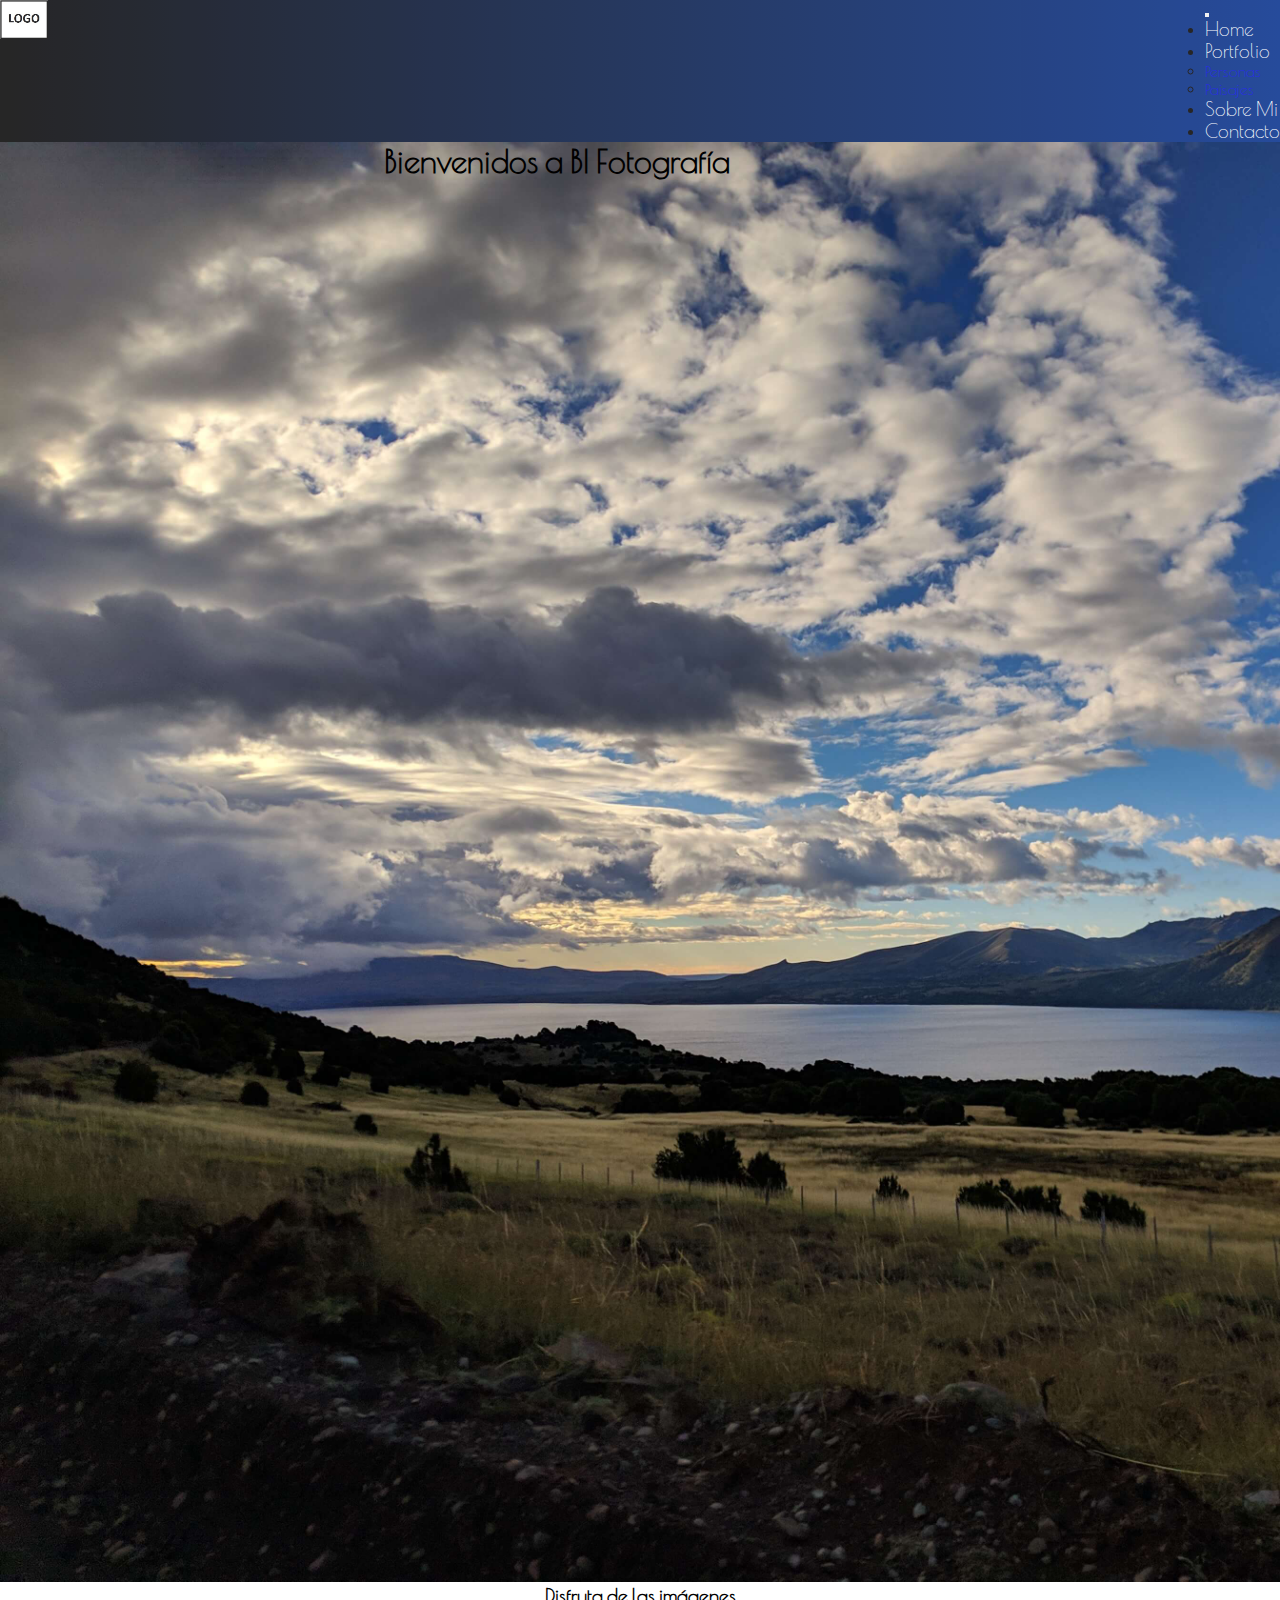
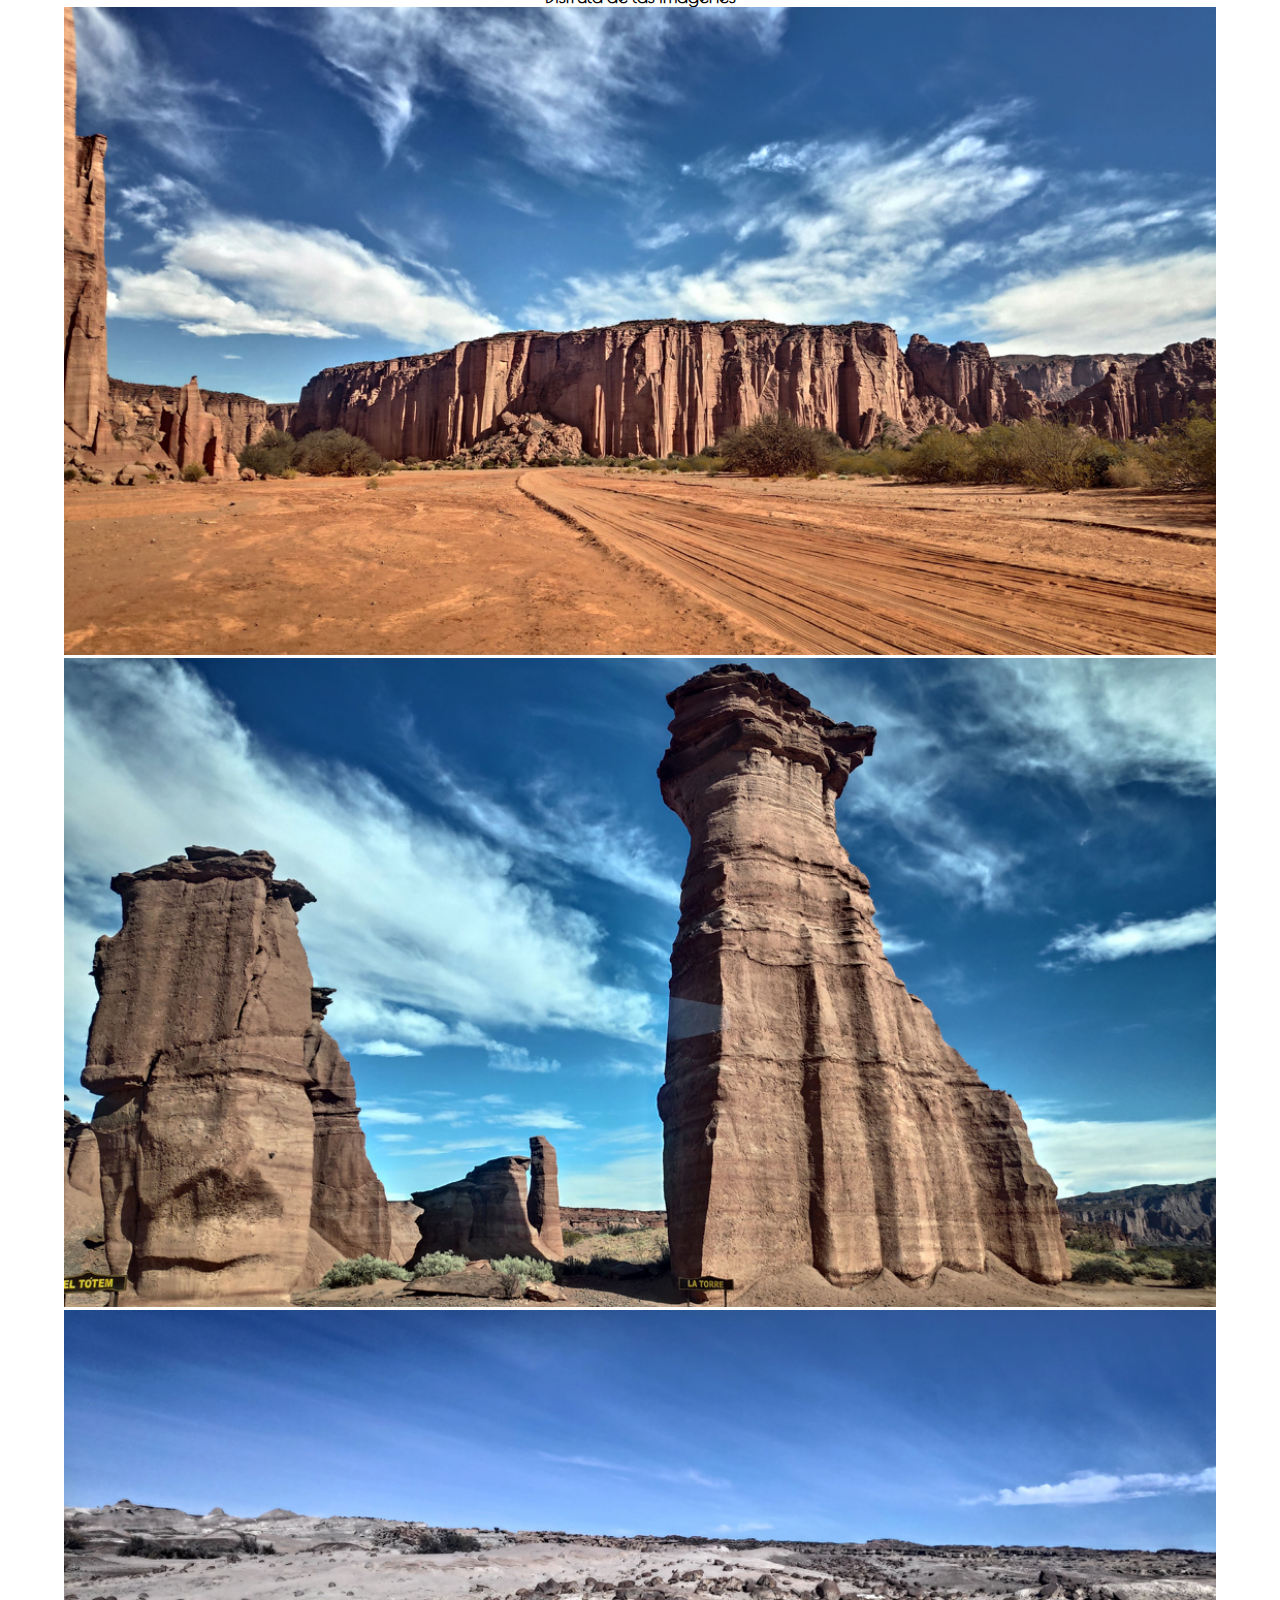
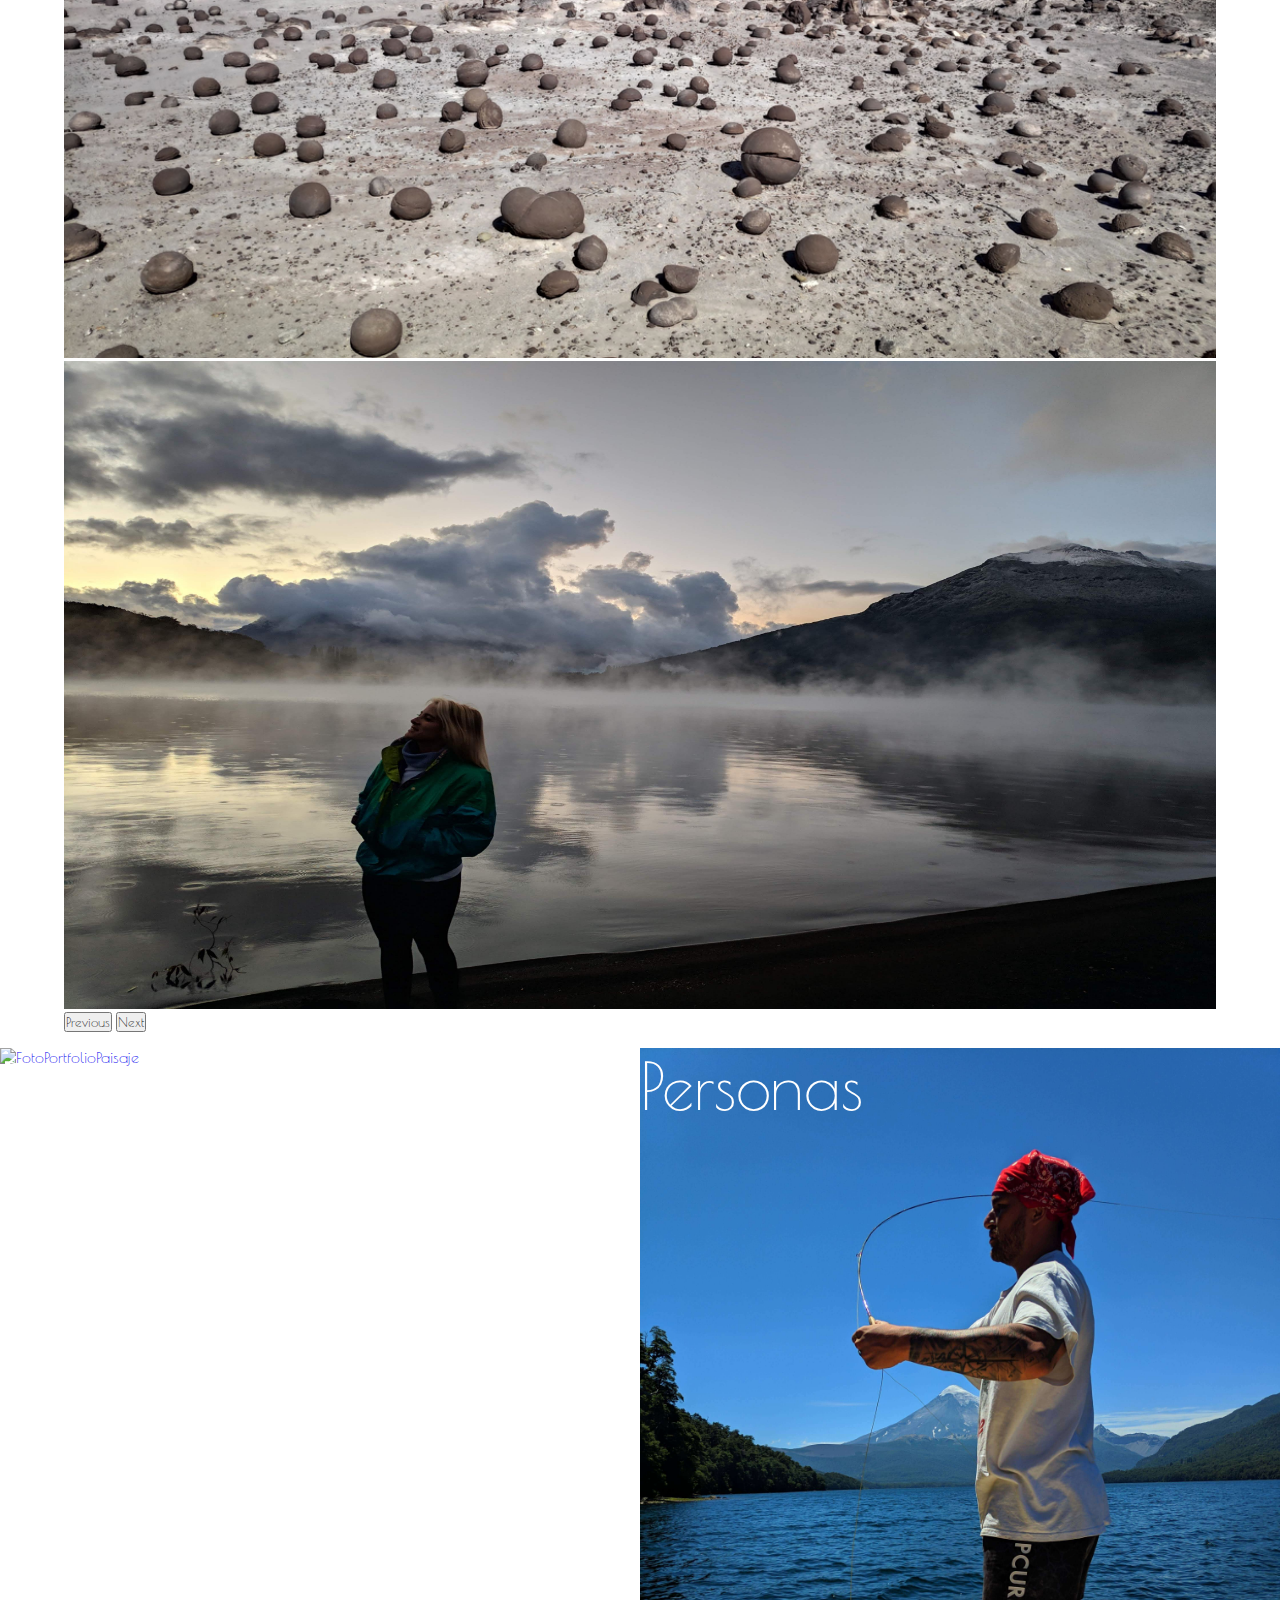
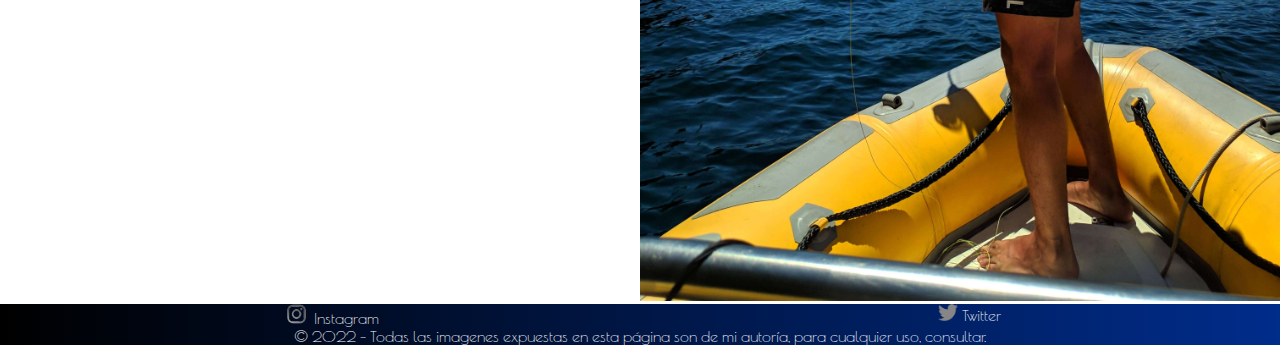
==== commit decd1b4d: "Corrección imagenes 3" ====
--- a/index.html
+++ b/index.html
@@ -83,13 +83,13 @@
 
         <div class="carousel-inner">
           <div class="carousel-item active">
-            <img src="./img/SanJuan3.jpg" class="FotosCarrusel" alt="Foto Carrusel 1"> <!-- w-100 justify-content-center -->
+            <img src="./img/SanJuan33.jpg" class="FotosCarrusel" alt="Foto Carrusel 1"> <!-- w-100 justify-content-center -->
           </div>
           <div class="carousel-item">
-            <img src="./img/SanJuan2.jpg" class="FotosCarrusel" alt="Foto Carrusel 2">
+            <img src="./img/SanJuan23.jpg" class="FotosCarrusel" alt="Foto Carrusel 2">
           </div>
           <div class="carousel-item">
-            <img src="./img/SanJuan4.jpg" class="FotosCarrusel" alt="Foto Carrusel 3">
+            <img src="./img/SanJuan43.jpg" class="FotosCarrusel" alt="Foto Carrusel 3">
           </div>
           <div class="carousel-item">
             <img src="./img/descarga.jpeg" class="FotosCarrusel" alt="Foto Carrusel 4">
--- a/scss/main.css
+++ b/scss/main.css
@@ -22,7 +22,7 @@
 }
 
 section img {
-  width: 99.99%;
+  width: 150%;
 }
 
 .header {
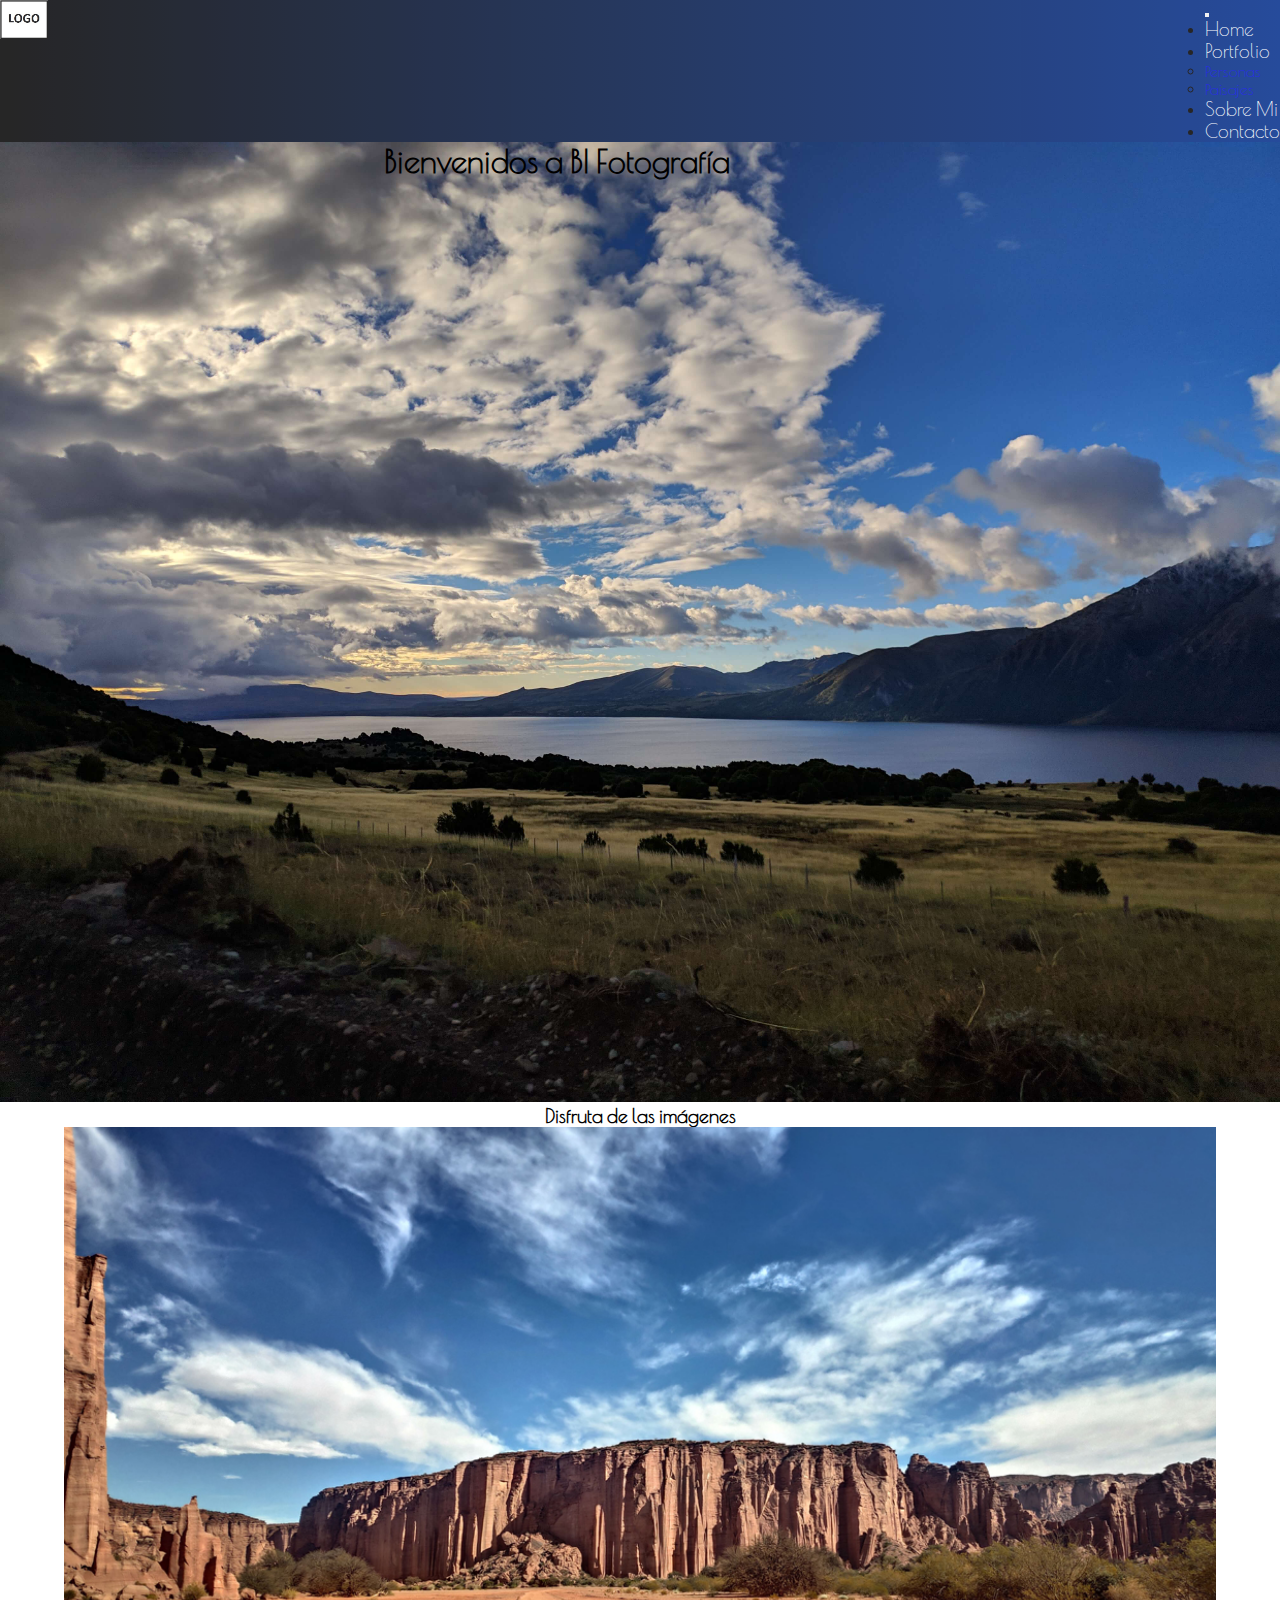
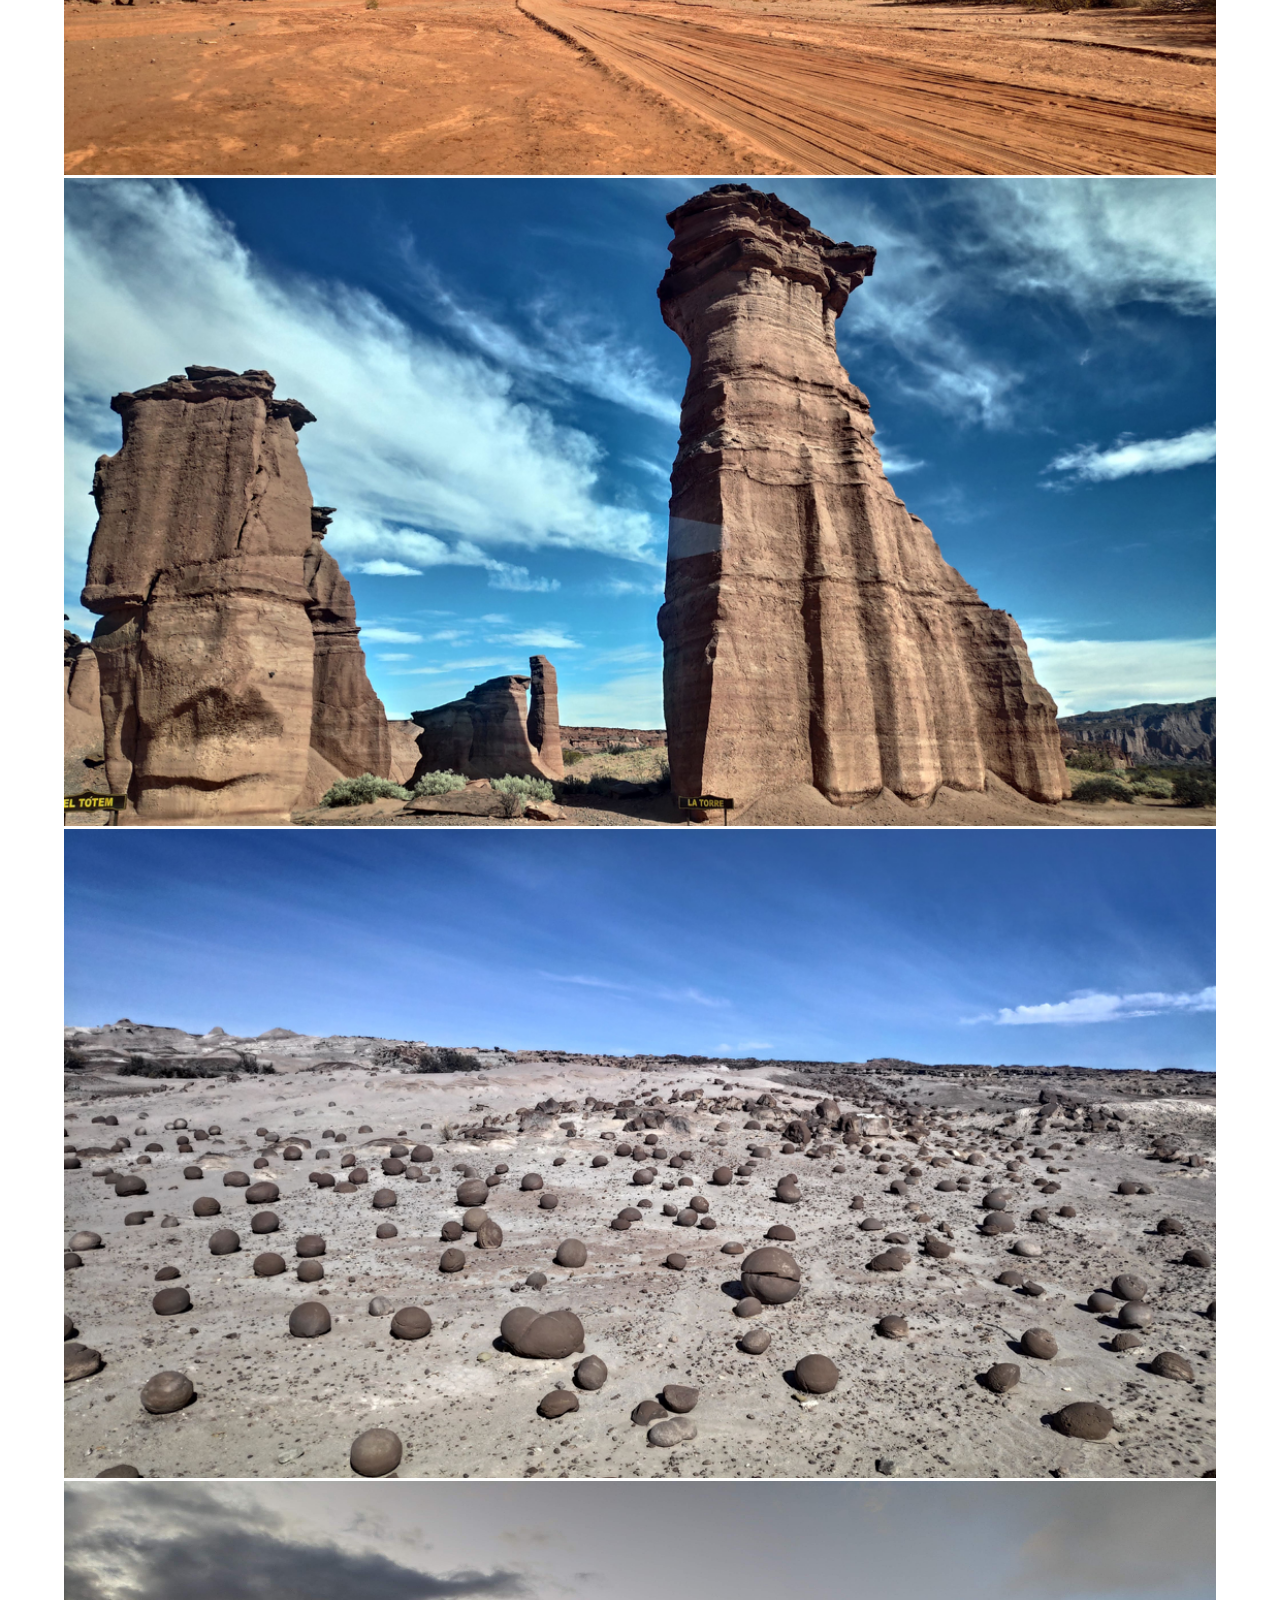
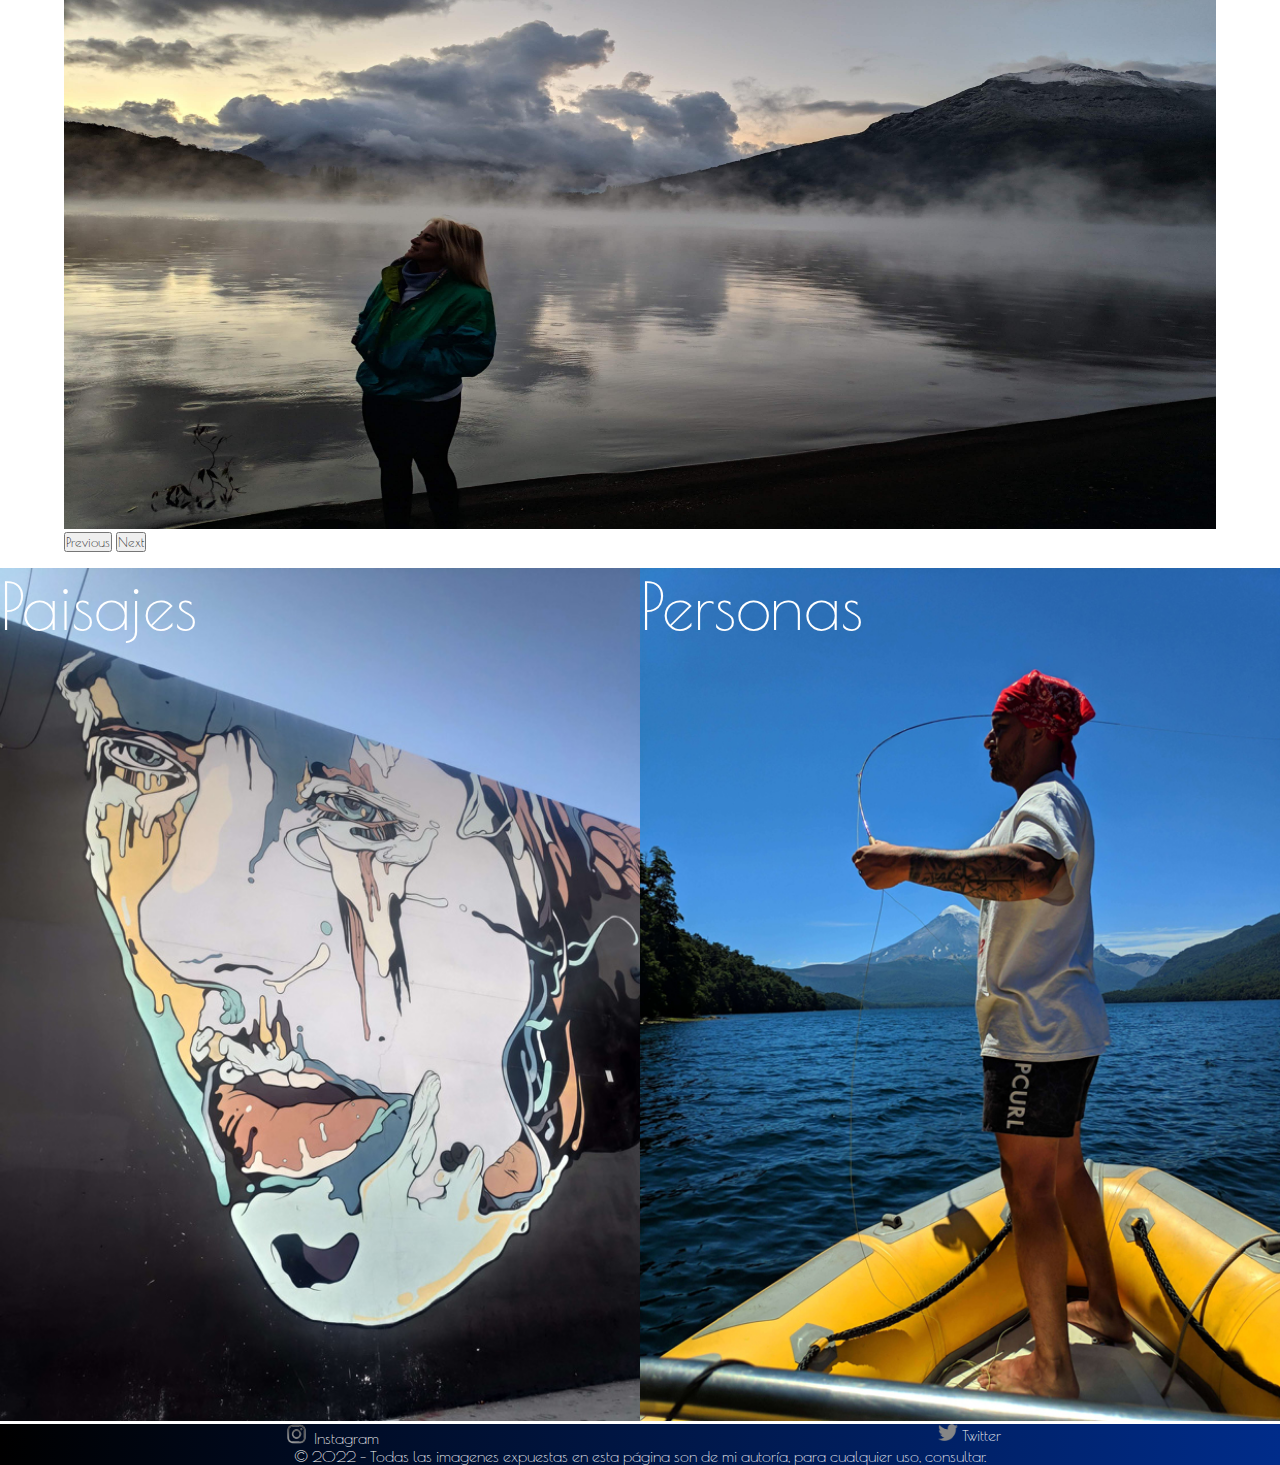
==== commit 2110b258: "Terminamos? 3" ====
--- a/index.html
+++ b/index.html
@@ -109,11 +109,11 @@
     <div class="grillaResumen">
       <div>
         <a href="./pages/fotos-paisajes.html" class="textofoto"><p>Paisajes</p></a>
-        <a href="./pages/fotos-paisajes.html" class="fotito"><img src="./img/Miami.jpg" alt="FotoPortfolioPaisaje"></a>
+        <a href="./pages/fotos-paisajes.html" class="fotito"><img src="./img/Miami12.jpg" alt="FotoPortfolioPaisaje"></a>
       </div>
       <div>
         <a href="./pages/fotos-paisajes.html" class="textofoto"><p>Personas</p></a>
-        <a href="./pages/fotos-personas.html" class="fotito"><img src="./img/Chicos2.jpg" alt="FotoPortfolioPersona"></a>
+        <a href="./pages/fotos-personas.html" class="fotito"><img src="./img/Chicos22.jpg" alt="FotoPortfolioPersona"></a>
       </div>
       
     </div>
--- a/scss/main.css
+++ b/scss/main.css
@@ -22,7 +22,7 @@
 }
 
 section img {
-  width: 150%;
+  width: 99.99%;
 }
 
 .header {
@@ -142,6 +142,16 @@
   display: block;
   background-size: cover;
   color: white;
+  font-size: large;
+}
+.form .Contacto .Contacto__TextoPrimario {
+  margin-top: 1rem;
+  margin-bottom: 1rem;
+  font-size: large;
+}
+.form .Contacto .Contacto__TextoSecundario {
+  margin-top: 3rem;
+  font-size: large;
 }
 
 .carrusela {
@@ -243,7 +253,7 @@
     justify-content: center;
     align-items: center;
     gap: 0.1vh;
-    grid-template-columns: repeat(2, auto);
+    grid-template-columns: repeat(3, auto);
   }
   .Personas {
     display: grid;
@@ -297,6 +307,9 @@
   .GrillaFotos .fotos:hover {
     filter: none;
   }
+  .textosFotos iframe {
+    width: 75%;
+  }
   .textosFotos .Personas {
     display: grid;
     grid-template-columns: repeat(2, auto);
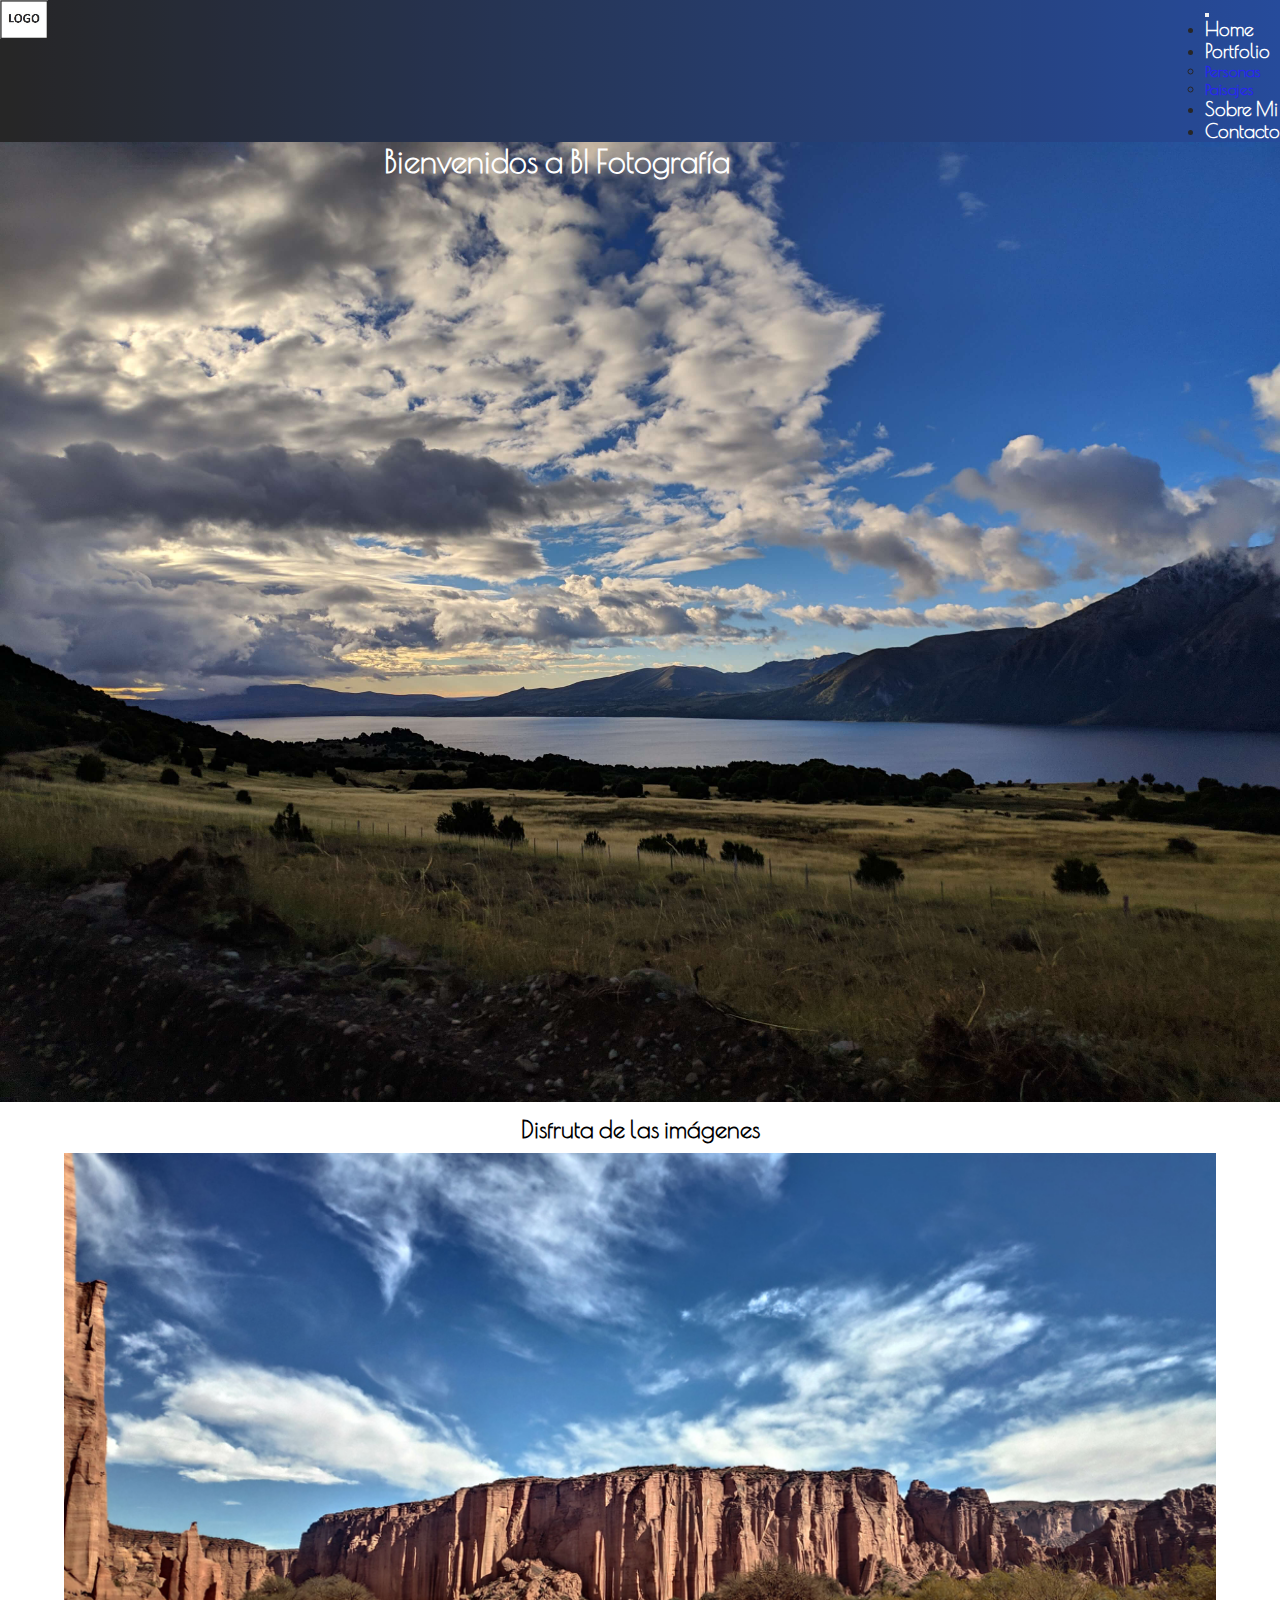
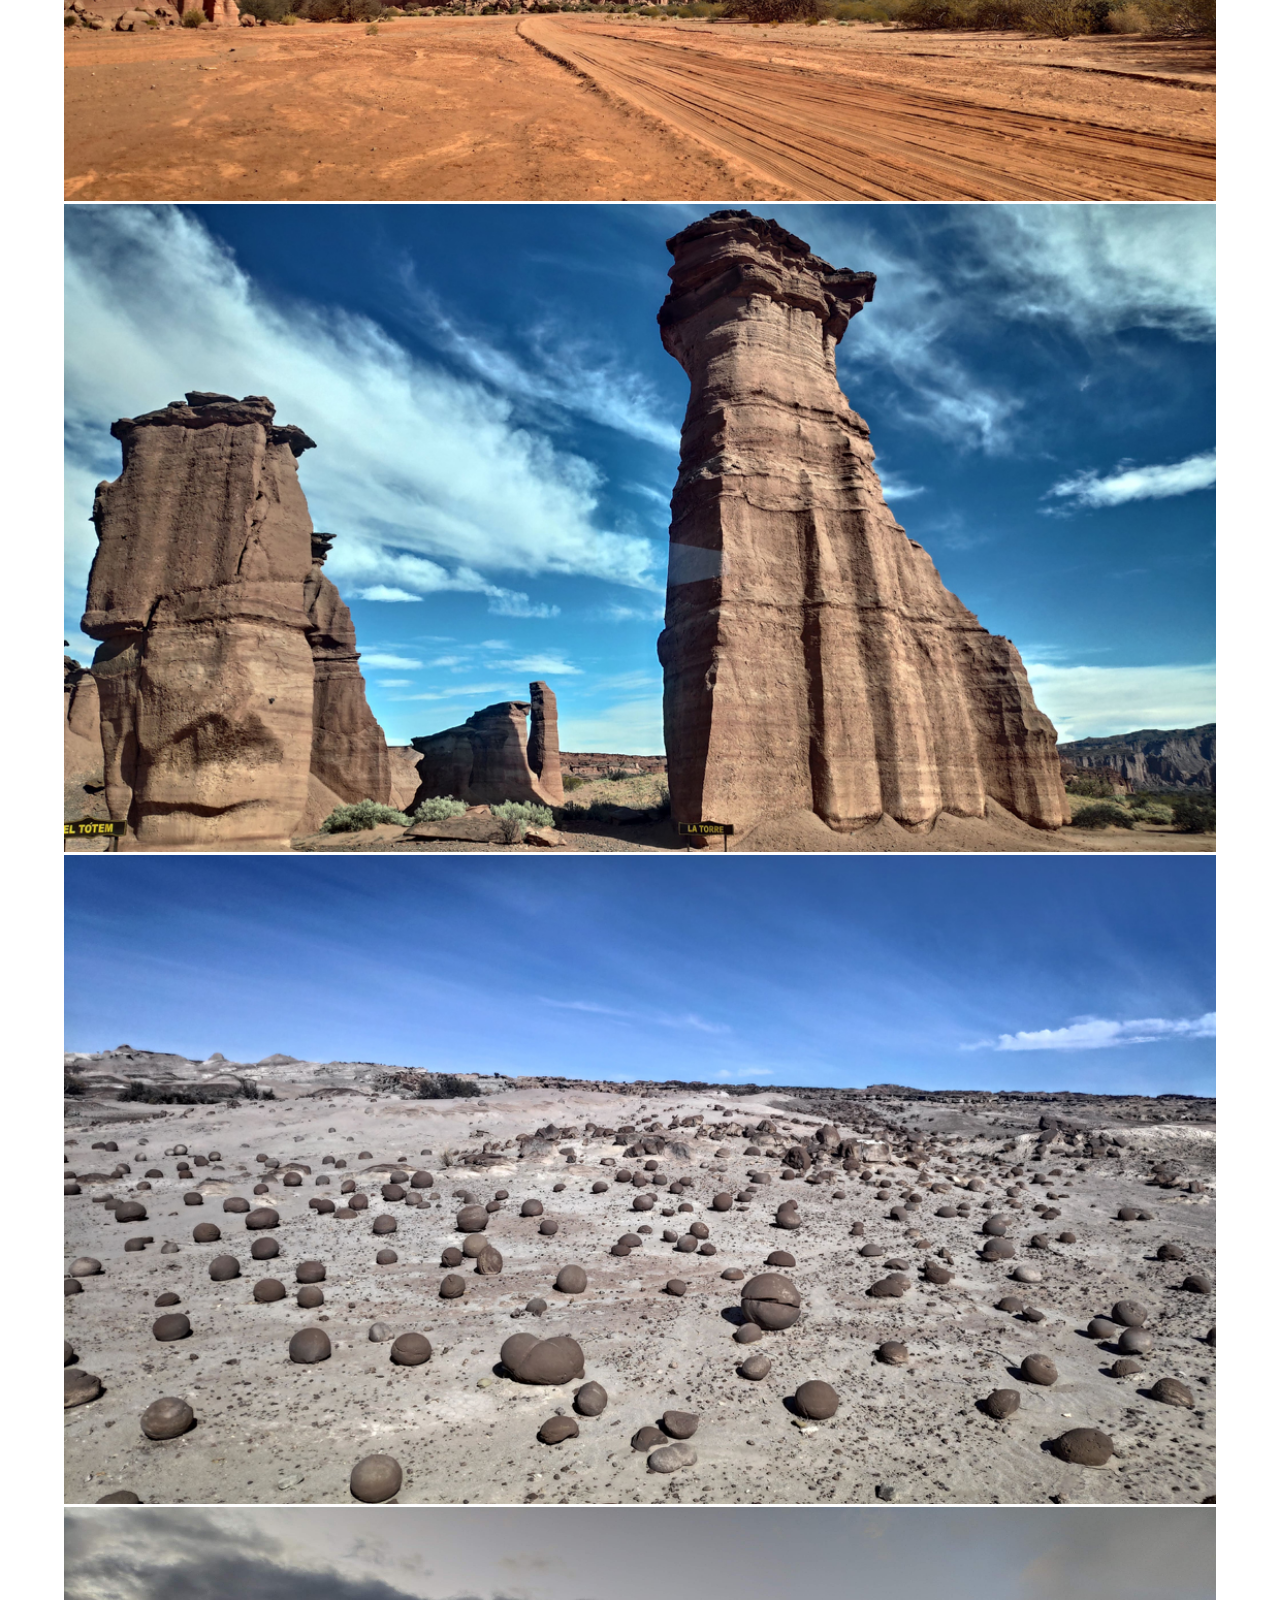
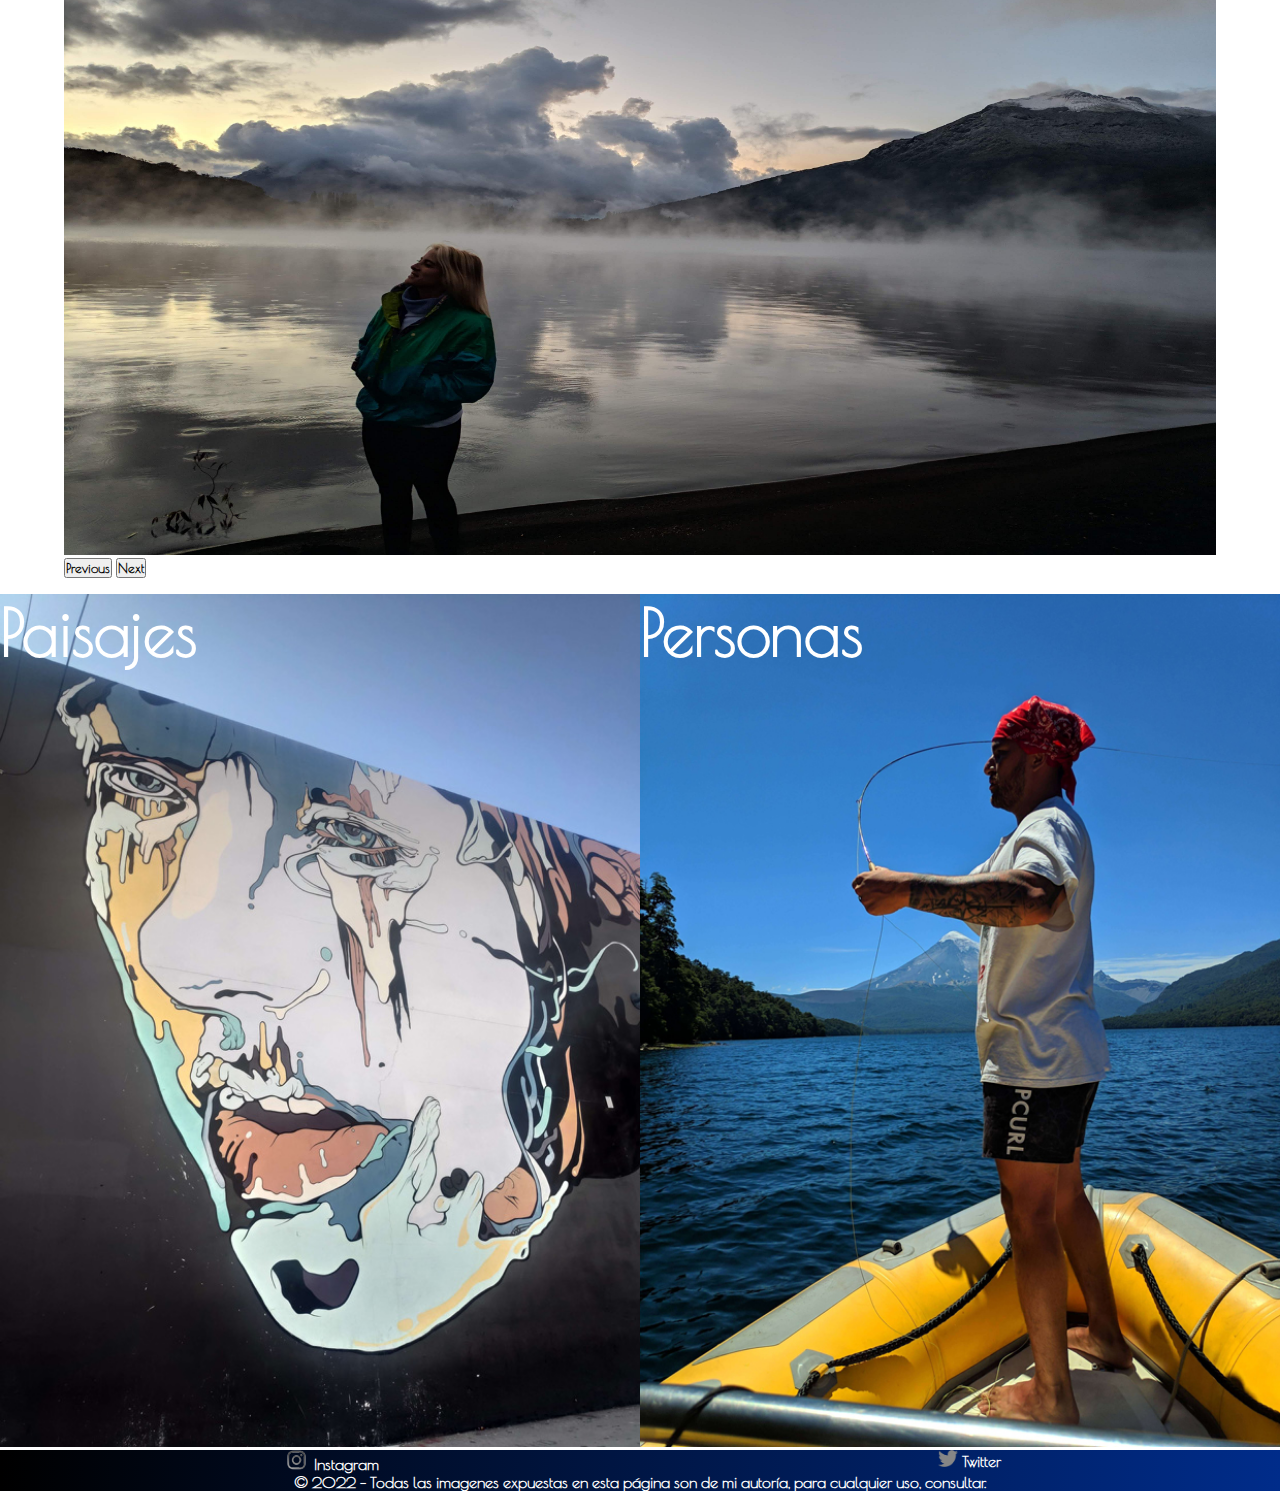
==== commit 44a029ef: "Adición formulario" ====
--- a/index.html
+++ b/index.html
@@ -67,16 +67,16 @@
 </nav>
         
     </header>
-    <h1 class="text-light ">Bienvenidos a BI Fotografía</h1>
+    <h1 class="textoInicio">Bienvenidos a BI Fotografía</h1>
     <section class="Inicio">
         
 
         <img src="./img/FotoInicio.jpg" alt="FotoInicio"  >
         
     </section>
-    <div class="textito">
-        <h2>Disfruta de las imágenes</h2>
-    </div>
+    <!-- <div > -->
+        <h2 class="textito">Disfruta de las imágenes</h2>
+    <!-- </div> -->
     
   <div class="carrusela">
     <div id="carouselExampleFade" class="carousel slide carousel-fade " data-bs-ride="carousel">
--- a/scss/main.css
+++ b/scss/main.css
@@ -4,21 +4,24 @@
   box-sizing: 0;
   font-family: "Poiret One", cursive;
   text-decoration: none;
-}
-
-h1 {
+  font-weight: 900;
+}
+
+.textoInicio {
   position: absolute;
   margin-left: 30%;
   margin-right: 30%;
-  vertical-align: auto;
   text-align: center;
+  color: white;
+  font-weight: 900;
 }
 
 .textito {
   display: flex;
   justify-content: center;
   align-items: center;
-  font-size: 1vw;
+  font-weight: 900;
+  padding: 10px;
 }
 
 section img {
@@ -51,6 +54,9 @@
 .header .navbar-nav .navbarra:hover {
   color: black;
 }
+.header .navbar-nav .dropdown-item {
+  font-weight: 900;
+}
 
 .textosFotos {
   height: auto;
@@ -84,9 +90,6 @@
 }
 .textosFotos a:hover {
   color: red;
-}
-.textosFotos .FotoYo {
-  width: 45vh;
 }
 .textosFotos .FotoYo:hover {
   border: 0;
@@ -130,15 +133,10 @@
   grid-template-columns: repeat(4, 1fr);
 }
 
-.form {
-  height: 100vh;
-}
 .form .Contacto {
   height: 100vh;
   background-image: url(../img/FotoFin.jpg);
   text-align: center;
-  align-items: center;
-  justify-content: center;
   display: block;
   background-size: cover;
   color: white;
@@ -147,11 +145,25 @@
 .form .Contacto .Contacto__TextoPrimario {
   margin-top: 1rem;
   margin-bottom: 1rem;
-  font-size: large;
+  font-size: larger;
 }
 .form .Contacto .Contacto__TextoSecundario {
   margin-top: 3rem;
-  font-size: large;
+  font-size: larger;
+}
+.form .Contacto div {
+  margin-top: 1rem;
+}
+.form .Contacto h2 {
+  font-weight: 900;
+}
+.form .Contacto button {
+  font-weight: 500;
+}
+
+.exito {
+  height: 10vh;
+  background-image: url(../img/IMG_20220117_072924.jpg);
 }
 
 .carrusela {
@@ -186,7 +198,6 @@
 .GoUp {
   position: -webkit-sticky;
   position: sticky;
-  /* margin: auto; */
   bottom: 5%;
   left: 92%;
   z-index: 99;
@@ -248,6 +259,9 @@
   .fotos:hover {
     filter: none;
   }
+  .form .Contacto {
+    height: auto;
+  }
   .GrillaFotos {
     display: grid;
     justify-content: center;
@@ -294,12 +308,15 @@
   .carrusela .FotosCarrusel {
     display: hidden;
   }
+  .form .Contacto {
+    height: auto;
+  }
   .GrillaFotos {
     display: grid;
     justify-content: center;
     align-items: center;
     gap: 0.1vh;
-    grid-template-columns: repeat(2, auto);
+    grid-template-columns: repeat(1, auto);
   }
   .GrillaFotos .fotos {
     display: grid;
@@ -312,7 +329,7 @@
   }
   .textosFotos .Personas {
     display: grid;
-    grid-template-columns: repeat(2, auto);
+    grid-template-columns: repeat(1, auto);
   }
   .textosFotos .Personas .fotos {
     display: grid;
